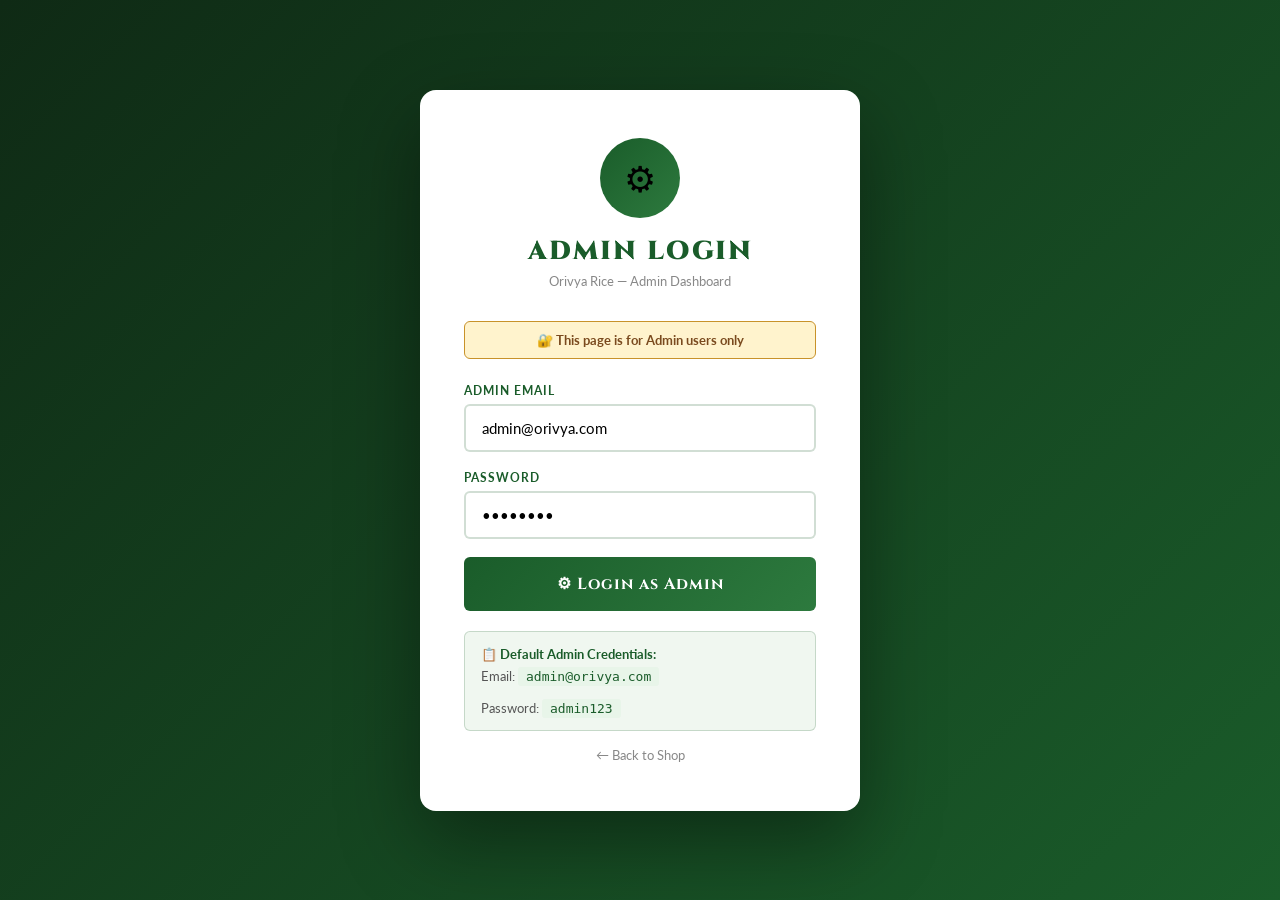
==== frontend/admin.html @ b0cd6759 "initial commit - orivya fullstack project" ====
<!DOCTYPE html>
<html lang="en">
<head>
  <meta charset="UTF-8"/>
  <meta name="viewport" content="width=device-width,initial-scale=1.0"/>
  <title>Admin Dashboard – Orivya Rice</title>
  <link href="https://fonts.googleapis.com/css2?family=Cinzel:wght@400;700&family=Lato:wght@300;400;700&display=swap" rel="stylesheet"/>
  <link rel="stylesheet" href="css/style.css"/>
  <link rel="stylesheet" href="css/admin.css"/>
</head>
<body>

<div class="admin-layout">

  <!-- ── SIDEBAR ── -->
  <aside class="admin-sidebar">
    <div class="admin-sidebar-logo">🌾 ORIVYA<span>Admin Panel</span></div>
    <nav class="admin-nav">
      <button class="admin-nav-btn active" onclick="switchTab('dashboard', event)">📊 Dashboard</button>
      <button class="admin-nav-btn"        onclick="switchTab('products',  event)">📦 Products</button>
      <button class="admin-nav-btn"        onclick="switchTab('orders',    event)">📋 Orders</button>
      <button class="admin-nav-btn"        onclick="switchTab('addProduct',event)">➕ Add Product</button>
    </nav>
    <div style="padding:0 16px 16px">
      <div id="adminUserLabel" style="color:rgba(255,255,255,0.6);font-size:12px;padding:12px 8px;border-top:1px solid rgba(255,255,255,0.1)"></div>
      <a href="index.html" style="display:block;color:rgba(255,255,255,0.7);font-size:13px;padding:8px;text-decoration:none;margin-bottom:8px">🛍 View Shop</a>
      <button class="admin-logout-btn" onclick="handleLogout()">🚪 Logout</button>
    </div>
  </aside>

  <!-- ── MAIN ── -->
  <main class="admin-main">
    <div class="admin-topbar">
      <h1 class="admin-page-title" id="adminPageTitle">Dashboard</h1>
      <span style="color:#888;font-size:13px" id="adminEmail"></span>
    </div>


    <!-- ══════════════ DASHBOARD TAB ══════════════ -->
    <div id="tab-dashboard" class="admin-tab-content active">
      <div class="stats-grid">
        <div class="stat-card">
          <div class="stat-icon">👥</div>
          <div class="stat-value" id="statUsers">—</div>
          <div class="stat-label">Total Users</div>
        </div>
        <div class="stat-card">
          <div class="stat-icon">📦</div>
          <div class="stat-value" id="statProducts">—</div>
          <div class="stat-label">Products</div>
        </div>
        <div class="stat-card">
          <div class="stat-icon">📋</div>
          <div class="stat-value" id="statOrders">—</div>
          <div class="stat-label">Total Orders</div>
        </div>
        <div class="stat-card">
          <div class="stat-icon">⏳</div>
          <div class="stat-value" id="statPending">—</div>
          <div class="stat-label">Pending Orders</div>
        </div>
        <div class="stat-card">
          <div class="stat-icon">✅</div>
          <div class="stat-value" id="statDelivered">—</div>
          <div class="stat-label">Delivered</div>
        </div>
        <div class="stat-card revenue">
          <div class="stat-icon">💰</div>
          <div class="stat-value" id="statRevenue">—</div>
          <div class="stat-label">Total Revenue</div>
        </div>
      </div>

      <!-- Quick action buttons -->
      <div style="margin-top:28px;display:flex;gap:12px;flex-wrap:wrap">
        <button class="btn-primary btn-sm" onclick="switchTabByName('addProduct')">➕ Add New Product</button>
        <button class="btn-primary btn-sm" style="background:linear-gradient(135deg,#1a5c2a,#2d7a3e)" onclick="switchTabByName('products')">📦 Manage Products</button>
        <button class="btn-primary btn-sm" style="background:linear-gradient(135deg,#c8922a,#e8b44a)" onclick="switchTabByName('orders')">📋 View Orders</button>
      </div>
    </div>


    <!-- ══════════════ PRODUCTS TAB ══════════════ -->
    <div id="tab-products" class="admin-tab-content">
      <div class="admin-table-header">
        <h3>All Products</h3>
        <button class="btn-primary btn-sm" onclick="switchTabByName('addProduct')">+ Add New Product</button>
      </div>
      <div id="productsTableWrap">
        <div style="text-align:center;padding:40px"><div class="spinner"></div></div>
      </div>
    </div>


    <!-- ══════════════ ADD / EDIT PRODUCT TAB ══════════════ -->
    <div id="tab-addProduct" class="admin-tab-content">
      <div class="admin-product-form" style="max-width:680px">
        <h3 id="productFormTitle">➕ Add New Product</h3>
        <input type="hidden" id="editProductId" />

        <div class="form-row">
          <div class="form-group">
            <label>Product Name *</label>
            <input type="text" id="pName" placeholder="e.g. Sona Masoori Rice" />
          </div>
          <div class="form-group">
            <label>Weight / Size *</label>
            <input type="text" id="pWeight" placeholder="e.g. 26 kg" />
          </div>
        </div>

        <div class="form-row">
          <div class="form-group">
            <label>Price (₹) *</label>
            <input type="number" id="pPrice" placeholder="e.g. 1299" min="0" />
          </div>
          <div class="form-group">
            <label>Stock Quantity</label>
            <input type="number" id="pStock" placeholder="e.g. 100" min="0" />
          </div>
        </div>

        <div class="form-row">
          <div class="form-group">
            <label>Badge</label>
            <input type="text" id="pBadge" placeholder="e.g. Best Seller" />
          </div>
          <div class="form-group">
            <label>Category</label>
            <input type="text" id="pCategory" placeholder="e.g. Sona Masoori" />
          </div>
        </div>

        <div class="form-group">
          <label>Description</label>
          <textarea id="pDesc" rows="3" placeholder="Product description..."></textarea>
        </div>

        <div class="form-group">
          <label>Product Image</label>
          <input type="file" id="pImage" accept="image/*" onchange="previewImage(this)" />
          <img id="imagePreview"
               style="display:none;width:120px;height:120px;object-fit:contain;
                      margin-top:10px;border:1px solid #eee;border-radius:6px;padding:4px" />
        </div>

        <div class="form-group">
          <label>Active (visible in shop)</label>
          <select id="pActive">
            <option value="true">✅ Yes — visible in shop</option>
            <option value="false">❌ No — hidden from shop</option>
          </select>
        </div>

        <!-- Save Message -->
        <div id="saveMsg" style="display:none;padding:10px 14px;border-radius:6px;margin-bottom:12px;font-size:14px;font-weight:700"></div>

        <div style="display:flex;gap:12px">
          <button class="btn-primary btn-sm" onclick="handleSaveProduct()">💾 Save Product</button>
          <button class="btn-cancel" onclick="cancelProductEdit()">Cancel</button>
        </div>
      </div>
    </div>


    <!-- ══════════════ ORDERS TAB ══════════════ -->
    <div id="tab-orders" class="admin-tab-content">
      <div class="admin-table-header">
        <h3>All Orders</h3>
        <div style="display:flex;gap:10px;align-items:center">
          <select id="orderStatusFilter" onchange="filterOrders(this.value)"
                  style="padding:8px 14px;border:1px solid #ddd;border-radius:4px;font-size:13px">
            <option value="">All Statuses</option>
            <option value="PENDING">Pending</option>
            <option value="CONFIRMED">Confirmed</option>
            <option value="SHIPPED">Shipped</option>
            <option value="DELIVERED">Delivered</option>
            <option value="CANCELLED">Cancelled</option>
          </select>
          <button class="btn-primary btn-sm" onclick="loadAdminOrders('')">🔄 Refresh</button>
        </div>
      </div>
      <div id="ordersTableWrap">
        <div style="text-align:center;padding:40px"><div class="spinner"></div></div>
      </div>
    </div>

  </main>
</div>

<div class="toast" id="toast"></div>
<script src="js/api.js"></script>
<script>

/* ══════════════════════════════════════════
   INIT
══════════════════════════════════════════ */
document.addEventListener('DOMContentLoaded', function () {
  // Guard — must be admin
  if (!isLoggedIn()) {
    window.location.href = 'admin-login.html';
    return;
  }
  if (!isAdmin()) {
    alert('Access denied. Admin accounts only.');
    window.location.href = 'index.html';
    return;
  }

  // Show user info in sidebar
  const user = getUser();
  document.getElementById('adminUserLabel').textContent = '👤 ' + user.name;
  document.getElementById('adminEmail').textContent     = user.email;

  // Load dashboard stats
  loadDashboard();
});


/* ══════════════════════════════════════════
   TAB SWITCHING
══════════════════════════════════════════ */
const tabTitles = {
  dashboard:  'Dashboard',
  products:   'Products',
  addProduct: 'Add Product',
  orders:     'Orders'
};

function switchTab(tab, event) {
  // Hide all tabs
  document.querySelectorAll('.admin-tab-content').forEach(el => el.classList.remove('active'));
  // Deactivate all nav buttons
  document.querySelectorAll('.admin-nav-btn').forEach(el => el.classList.remove('active'));

  // Show selected tab
  const tabEl = document.getElementById('tab-' + tab);
  if (tabEl) tabEl.classList.add('active');

  // Mark clicked button active
  if (event && event.target) event.target.classList.add('active');

  // Update page title
  document.getElementById('adminPageTitle').textContent = tabTitles[tab] || tab;

  // Load data
  if (tab === 'dashboard')  loadDashboard();
  if (tab === 'products')   loadAdminProducts();
  if (tab === 'orders')     loadAdminOrders('');
}

// Switch tab programmatically (without a click event)
function switchTabByName(tab) {
  document.querySelectorAll('.admin-tab-content').forEach(el => el.classList.remove('active'));
  document.querySelectorAll('.admin-nav-btn').forEach(el => el.classList.remove('active'));

  const tabEl = document.getElementById('tab-' + tab);
  if (tabEl) tabEl.classList.add('active');

  document.getElementById('adminPageTitle').textContent = tabTitles[tab] || tab;

  if (tab === 'dashboard')  loadDashboard();
  if (tab === 'products')   loadAdminProducts();
  if (tab === 'orders')     loadAdminOrders('');
}


/* ══════════════════════════════════════════
   DASHBOARD — Load stats
══════════════════════════════════════════ */
async function loadDashboard() {
  try {
    const data = await apiGetDashboardStats();
    const s    = data.data;
    document.getElementById('statUsers').textContent     = s.totalUsers;
    document.getElementById('statProducts').textContent  = s.totalProducts;
    document.getElementById('statOrders').textContent    = s.totalOrders;
    document.getElementById('statPending').textContent   = s.pendingOrders;
    document.getElementById('statDelivered').textContent = s.deliveredOrders;
    document.getElementById('statRevenue').textContent   = formatPrice(s.totalRevenue);
  } catch (e) {
    console.error('Dashboard error:', e.message);
  }
}


/* ══════════════════════════════════════════
   PRODUCTS — Load and display all products
══════════════════════════════════════════ */
async function loadAdminProducts() {
  const wrap = document.getElementById('productsTableWrap');
  wrap.innerHTML = '<div class="spinner" style="margin:40px auto"></div>';

  try {
    const data     = await apiGetAllProductsAdmin();
    const products = data.data || [];

    if (products.length === 0) {
      wrap.innerHTML = `
        <div style="text-align:center;padding:60px;color:#999">
          <p style="font-size:16px;margin-bottom:16px">No products yet.</p>
          <button class="btn-primary btn-sm" onclick="switchTabByName('addProduct')">
            ➕ Add First Product
          </button>
        </div>`;
      return;
    }

    wrap.innerHTML = `
      <div style="overflow-x:auto">
        <table class="admin-table">
          <thead>
            <tr>
              <th>ID</th>
              <th>Image</th>
              <th>Name</th>
              <th>Weight</th>
              <th>Price</th>
              <th>Stock</th>
              <th>Status</th>
              <th>Actions</th>
            </tr>
          </thead>
          <tbody>
            ${products.map(p => `
              <tr>
                <td>#${p.id}</td>
                <td>
                  <div style="width:52px;height:52px;background:#f0f7f0;border-radius:4px;
                              display:flex;align-items:center;justify-content:center;overflow:hidden">
                    ${p.imageUrl
                      ? `<img src="${getImageUrl(p.imageUrl)}" style="width:100%;height:100%;object-fit:contain"
                              onerror="this.parentNode.textContent='🌾'"/>`
                      : `<span style="font-size:24px">🌾</span>`}
                  </div>
                </td>
                <td>
                  <strong style="color:#1a5c2a">${p.name}</strong>
                  ${p.badge ? `<br><span style="background:#1a5c2a;color:white;padding:1px 7px;border-radius:10px;font-size:10px;font-weight:700">${p.badge}</span>` : ''}
                </td>
                <td>${p.weight}</td>
                <td><strong>${formatPrice(p.price)}</strong></td>
                <td style="font-weight:700;color:${p.stockQuantity > 0 ? '#155724' : '#721c24'}">${p.stockQuantity}</td>
                <td>
                  <span style="padding:3px 10px;border-radius:12px;font-size:11px;font-weight:700;
                        background:${p.isActive ? '#d4edda' : '#f8d7da'};
                        color:${p.isActive ? '#155724' : '#721c24'}">
                    ${p.isActive ? '✅ ACTIVE' : '❌ INACTIVE'}
                  </span>
                </td>
                <td style="white-space:nowrap">
                  <button class="edit-btn" onclick="loadEditProduct(${p.id})">✏ Edit</button>
                  <button class="del-btn"  onclick="confirmDelete(${p.id}, '${(p.name||'').replace(/'/g,"\\'")}')">🗑 Delete</button>
                </td>
              </tr>
            `).join('')}
          </tbody>
        </table>
      </div>`;

  } catch (e) {
    wrap.innerHTML = `<div style="background:#fff5f5;color:red;padding:20px;border-radius:6px">
      ❌ Error: ${e.message}
    </div>`;
  }
}


/* ══════════════════════════════════════════
   SAVE PRODUCT (Create or Update)
══════════════════════════════════════════ */
async function handleSaveProduct() {
  const id     = document.getElementById('editProductId').value.trim();
  const name   = document.getElementById('pName').value.trim();
  const weight = document.getElementById('pWeight').value.trim();
  const price  = parseFloat(document.getElementById('pPrice').value);

  // Validate
  if (!name)            { showSaveMsg('⚠ Please enter the product name.', 'error');   return; }
  if (!weight)          { showSaveMsg('⚠ Please enter the weight/size.', 'error');    return; }
  if (!price || price <= 0) { showSaveMsg('⚠ Please enter a valid price.', 'error'); return; }

  const productData = {
    name,
    weight,
    price,
    stockQuantity: parseInt(document.getElementById('pStock').value)    || 0,
    badge:         document.getElementById('pBadge').value.trim()       || null,
    category:      document.getElementById('pCategory').value.trim()    || null,
    description:   document.getElementById('pDesc').value.trim()        || null,
    isActive:      document.getElementById('pActive').value === 'true'
  };

  const imageFile = document.getElementById('pImage').files[0] || null;
  showSaveMsg('⏳ Saving...', 'info');

  try {
    if (id) {
      await apiUpdateProduct(id, productData, imageFile);
      showSaveMsg('✅ Product updated successfully!', 'success');
    } else {
      await apiCreateProduct(productData, imageFile);
      showSaveMsg('✅ Product created successfully!', 'success');
    }

    // After 1.5s go back to products list
    setTimeout(() => {
      cancelProductEdit();
      switchTabByName('products');
    }, 1500);

  } catch (e) {
    showSaveMsg('❌ Error: ' + e.message, 'error');
  }
}

function showSaveMsg(text, type) {
  const el = document.getElementById('saveMsg');
  el.textContent   = text;
  el.style.display = 'block';
  el.style.background = type === 'success' ? '#d4edda'
                       : type === 'error'   ? '#f8d7da'
                       : '#d1ecf1';
  el.style.color = type === 'success' ? '#155724'
                 : type === 'error'   ? '#721c24'
                 : '#0c5460';
}


/* ══════════════════════════════════════════
   LOAD PRODUCT FOR EDITING
══════════════════════════════════════════ */
async function loadEditProduct(id) {
  try {
    const data = await apiGetProduct(id);
    const p    = data.data;

    document.getElementById('editProductId').value = p.id;
    document.getElementById('pName').value         = p.name          || '';
    document.getElementById('pWeight').value       = p.weight        || '';
    document.getElementById('pPrice').value        = p.price         || '';
    document.getElementById('pStock').value        = p.stockQuantity || '';
    document.getElementById('pBadge').value        = p.badge         || '';
    document.getElementById('pCategory').value     = p.category      || '';
    document.getElementById('pDesc').value         = p.description   || '';
    document.getElementById('pActive').value       = String(p.isActive !== false);
    document.getElementById('saveMsg').style.display = 'none';

    if (p.imageUrl) {
      const prev = document.getElementById('imagePreview');
      prev.src = getImageUrl(p.imageUrl);
      prev.style.display = 'block';
    }

    document.getElementById('productFormTitle').textContent = '✏ Edit: ' + p.name;
    switchTabByName('addProduct');
    window.scrollTo({ top: 0, behavior: 'smooth' });

  } catch (e) {
    showToast('❌ Could not load product: ' + e.message, 'error');
  }
}


/* ══════════════════════════════════════════
   DELETE PRODUCT
══════════════════════════════════════════ */
async function confirmDelete(id, name) {
  if (!confirm(`Delete "${name}"?\nThis will hide it from the shop.`)) return;
  try {
    await apiDeleteProduct(id);
    showToast('🗑 Product deleted.');
    loadAdminProducts();
  } catch (e) {
    showToast('❌ ' + e.message, 'error');
  }
}


/* ══════════════════════════════════════════
   RESET PRODUCT FORM
══════════════════════════════════════════ */
function cancelProductEdit() {
  document.getElementById('editProductId').value = '';
  ['pName','pWeight','pPrice','pStock','pBadge','pCategory','pDesc']
    .forEach(id => document.getElementById(id).value = '');
  document.getElementById('pActive').value             = 'true';
  document.getElementById('pImage').value              = '';
  document.getElementById('imagePreview').style.display = 'none';
  document.getElementById('saveMsg').style.display     = 'none';
  document.getElementById('productFormTitle').textContent = '➕ Add New Product';
}

function previewImage(input) {
  const preview = document.getElementById('imagePreview');
  if (input.files && input.files[0]) {
    preview.src           = URL.createObjectURL(input.files[0]);
    preview.style.display = 'block';
  }
}


/* ══════════════════════════════════════════
   ORDERS — Load and display all orders
══════════════════════════════════════════ */
async function loadAdminOrders(status) {
  const wrap = document.getElementById('ordersTableWrap');
  wrap.innerHTML = '<div class="spinner" style="margin:40px auto"></div>';

  try {
    const data   = await apiGetAllOrders();
    let orders   = data.data || [];

    // Filter client-side if status selected
    if (status) {
      orders = orders.filter(o => o.status === status);
    }

    if (orders.length === 0) {
      wrap.innerHTML = `<p style="text-align:center;padding:40px;color:#999">No orders found.</p>`;
      return;
    }

    const statusColors = {
      PENDING:    { bg:'#fff3cd', color:'#856404' },
      CONFIRMED:  { bg:'#d1ecf1', color:'#0c5460' },
      PROCESSING: { bg:'#e2d9f3', color:'#4a235a' },
      SHIPPED:    { bg:'#cce5ff', color:'#004085' },
      DELIVERED:  { bg:'#d4edda', color:'#155724' },
      CANCELLED:  { bg:'#f8d7da', color:'#721c24' }
    };

    wrap.innerHTML = `
      <div style="overflow-x:auto">
        <table class="admin-table">
          <thead>
            <tr>
              <th>Order ID</th>
              <th>Customer</th>
              <th>Items</th>
              <th>Total</th>
              <th>Payment</th>
              <th>Date</th>
              <th>Status</th>
              <th>Update Status</th>
            </tr>
          </thead>
          <tbody>
            ${orders.map(o => {
              const sc   = statusColors[o.status] || { bg:'#eee', color:'#333' };
              const date = o.createdAt ? o.createdAt.split('T')[0] : '—';
              const items= (o.items||[]).map(i => i.productName).join(', ') || '—';
              return `
                <tr>
                  <td><strong style="color:#1a5c2a">${o.orderId || '#' + o.id}</strong></td>
                  <td>
                    <strong>${o.customerName || '—'}</strong>
                    ${o.deliveryAddress ? `<br><small style="color:#888">${o.deliveryAddress.substring(0,35)}...</small>` : ''}
                  </td>
                  <td style="font-size:12px;max-width:150px;word-wrap:break-word">${items}</td>
                  <td><strong style="font-size:15px;color:#1a5c2a">${formatPrice(o.totalPrice)}</strong></td>
                  <td>
                    <span style="font-size:12px;font-weight:700">${o.paymentMethod || '—'}</span><br>
                    <span style="font-size:11px;color:${o.paymentStatus==='PAID'?'#155724':'#856404'}">${o.paymentStatus||'—'}</span>
                  </td>
                  <td style="font-size:12px">${date}</td>
                  <td>
                    <span style="padding:4px 10px;border-radius:12px;font-size:11px;font-weight:700;
                                 background:${sc.bg};color:${sc.color}">
                      ${o.status}
                    </span>
                  </td>
                  <td>
                    <select onchange="updateOrderStatus(${o.orderId || o.id}, this)"
                            style="font-size:12px;padding:6px 8px;border:1px solid #ddd;
                                   border-radius:4px;cursor:pointer;min-width:130px">
                      <option value="">— Change —</option>
                      <option value="CONFIRMED">✅ Confirmed</option>
                      <option value="PROCESSING">🔄 Processing</option>
                      <option value="SHIPPED">🚚 Shipped</option>
                      <option value="DELIVERED">🎉 Delivered</option>
                      <option value="CANCELLED">❌ Cancelled</option>
                    </select>
                  </td>
                </tr>`;
            }).join('')}
          </tbody>
        </table>
      </div>`;

  } catch (e) {
    wrap.innerHTML = `<div style="background:#fff5f5;color:red;padding:20px;border-radius:6px">
      ❌ Error: ${e.message}
    </div>`;
  }
}

async function updateOrderStatus(orderId, selectEl) {
  const status = selectEl.value;
  if (!status) return;
  try {
    await apiUpdateOrderStatus(orderId, status);
    showToast(`✅ Order #${orderId} → ${status}`);
    await loadAdminOrders(document.getElementById('orderStatusFilter').value);
  } catch (e) {
    showToast('❌ ' + e.message, 'error');
    selectEl.value = '';
  }
}

function filterOrders(status) {
  loadAdminOrders(status);
}

</script>
</body>
</html>
---- frontend/css/style.css ----
/* ══════════════════════════════════════════════════════
   style.css — Orivya Rice Full Stack
   Matches the original UI from the design document exactly
   ══════════════════════════════════════════════════════ */

:root {
  --green:       #1a5c2a;
  --green-mid:   #2d7a3e;
  --green-light: #4a9e5c;
  --gold:        #c8922a;
  --gold-light:  #e8b44a;
  --gold-pale:   #f5d98a;
  --cream:       #fdf6e3;
  --brown:       #7a4a1e;
  --text:        #1a1a1a;
  --white:       #ffffff;
  --red:         #e53e3e;
  --wa:          #25D366;
}

*, *::before, *::after { margin: 0; padding: 0; box-sizing: border-box; }
a { text-decoration: none; color: inherit; }

body {
  font-family: 'Lato', sans-serif;
  background: var(--cream);
  color: var(--text);
  overflow-x: hidden;
}

/* ══ SPINNER ══ */
.spinner {
  width: 36px; height: 36px;
  border: 4px solid rgba(26,92,42,0.15);
  border-top-color: var(--green);
  border-radius: 50%;
  animation: spin .75s linear infinite;
  display: block; margin: 0 auto;
}
@keyframes spin { to { transform: rotate(360deg); } }

/* ════════════════ NAV ════════════════ */
nav {
  background: var(--green);
  padding: 0 40px;
  display: flex; align-items: center; justify-content: space-between;
  position: sticky; top: 0; z-index: 1000;
  box-shadow: 0 2px 20px rgba(0,0,0,0.3);
  height: 70px;
}
.nav-logo { display: flex; align-items: center; gap: 12px; text-decoration: none; }
.nav-logo-icon {
  width: 46px; height: 46px;
  background: linear-gradient(135deg, var(--gold), var(--gold-light));
  border-radius: 50%; display: flex; align-items: center;
  justify-content: center; font-size: 22px; overflow: hidden;
}
.logo-img { width: 170%; height: 170%; object-fit: contain; border-radius: 50%; }
.nav-logo-text {
  font-family: 'Cinzel', serif; color: var(--gold-light);
  font-size: 22px; font-weight: 700; letter-spacing: 1px;
}
.nav-logo-text span {
  display: block; font-size: 10px; color: rgba(255,255,255,0.7);
  font-family: 'Lato', sans-serif; letter-spacing: 3px;
  text-transform: uppercase; font-weight: 300;
}
.nav-links { display: flex; gap: 32px; list-style: none; }
.nav-links a {
  color: rgba(255,255,255,0.85); font-size: 14px; letter-spacing: 1px;
  text-transform: uppercase; font-weight: 700; transition: color .2s;
}
.nav-links a:hover { color: var(--gold-light); }
.nav-actions { display: flex; align-items: center; gap: 10px; }
.nav-username { color: rgba(255,255,255,0.85); font-size: 13px; font-weight: 600; }
.btn-nav {
  background: transparent; color: rgba(255,255,255,0.75);
  border: 1px solid rgba(255,255,255,0.3); padding: 7px 14px;
  border-radius: 4px; font-size: 12px; cursor: pointer;
  letter-spacing: .5px; transition: all .2s;
  font-family: 'Lato', sans-serif; font-weight: 700;
}
.btn-nav:hover { color: white; border-color: white; }
.admin-nav-btn { background: rgba(200,146,42,0.2) !important; border-color: var(--gold) !important; color: var(--gold-light) !important; }
.admin-btn {
  background: transparent; color: rgba(255,255,255,0.6);
  border: 1px solid rgba(255,255,255,0.3); padding: 8px 16px;
  border-radius: 4px; font-size: 12px; cursor: pointer;
  letter-spacing: 1px; transition: all .2s; font-family: 'Lato', sans-serif;
}
.admin-btn:hover { color: white; border-color: white; }
.cart-btn {
  background: var(--gold); color: white; border: none;
  padding: 10px 22px; border-radius: 4px; font-family: 'Lato', sans-serif;
  font-weight: 700; font-size: 14px; cursor: pointer;
  letter-spacing: 1px; transition: background .2s; position: relative;
}
.cart-btn:hover { background: var(--gold-light); }
.cart-count {
  position: absolute; top: -8px; right: -8px;
  background: var(--red); color: white; border-radius: 50%;
  width: 20px; height: 20px; font-size: 11px; font-weight: 700;
  display: flex; align-items: center; justify-content: center;
}

/* ════════════════ BUTTONS ════════════════ */
.btn-primary {
  background: linear-gradient(135deg, var(--gold), var(--gold-light));
  color: white; border: none; padding: 16px 36px; border-radius: 4px;
  font-family: 'Cinzel', serif; font-weight: 700; font-size: 15px;
  cursor: pointer; letter-spacing: 1px; transition: all .3s;
  box-shadow: 0 4px 20px rgba(200,146,42,0.4); display: inline-block;
}
.btn-primary:hover { transform: translateY(-2px); box-shadow: 0 8px 30px rgba(200,146,42,0.5); }
.btn-primary.btn-full { width: 100%; margin-top: 8px; }
.btn-primary.btn-sm { padding: 10px 22px; font-size: 13px; }

.btn-outline {
  background: transparent; color: white;
  border: 2px solid rgba(255,255,255,0.5); padding: 14px 30px;
  border-radius: 4px; font-family: 'Lato', sans-serif; font-weight: 700;
  font-size: 14px; cursor: pointer; letter-spacing: 1px;
  transition: all .3s; display: inline-block;
}
.btn-outline:hover { border-color: var(--gold-light); color: var(--gold-light); }

.btn-cancel {
  background: transparent; color: #666; border: 1px solid #ccc;
  padding: 10px 22px; border-radius: 4px; font-size: 13px;
  cursor: pointer; font-family: 'Lato', sans-serif; transition: all .2s;
}
.btn-cancel:hover { border-color: #999; color: #333; }

.btn-back {
  background: transparent; color: #555; border: 1px solid #ccc;
  padding: 14px 20px; border-radius: 4px; font-size: 13px;
  cursor: pointer; font-family: 'Lato', sans-serif; transition: all .2s;
}
.btn-back:hover { border-color: var(--green); color: var(--green); }

/* ════════════════ HERO ════════════════ */
.hero {
  background: linear-gradient(135deg, var(--green) 0%, #0f3a1a 50%, #1a2f0a 100%);
  padding: 90px 60px; display: grid; grid-template-columns: 1fr 1fr;
  align-items: center; gap: 60px; position: relative; overflow: hidden; min-height: 520px;
}
.hero::before {
  content: ''; position: absolute; inset: 0;
  background: url("data:image/svg+xml,%3Csvg width='60' height='60' viewBox='0 0 60 60' xmlns='http://www.w3.org/2000/svg'%3E%3Cg fill='none'%3E%3Cg fill='%23ffffff' fill-opacity='0.03'%3E%3Cpath d='M36 34v-4h-2v4h-4v2h4v4h2v-4h4v-2h-4zm0-30V0h-2v4h-4v2h4v4h2V6h4V4h-4zM6 34v-4H4v4H0v2h4v4h2v-4h4v-2H6zM6 4V0H4v4H0v2h4v4h2V6h4V4H6z'/%3E%3C/g%3E%3C/g%3E%3C/svg%3E");
}
.hero-text { position: relative; }
.hero-badge {
  display: inline-block; background: rgba(200,146,42,0.2); border: 1px solid var(--gold);
  color: var(--gold-light); padding: 6px 18px; border-radius: 20px;
  font-size: 12px; letter-spacing: 3px; text-transform: uppercase;
  margin-bottom: 24px; font-weight: 700;
}
.hero h1 { font-family: 'Cinzel', serif; font-size: clamp(36px,5vw,60px); color: white; line-height: 1.1; margin-bottom: 8px; }
.hero h1 .gold { color: var(--gold-light); }
.hero-sub { font-family: 'Playfair Display', serif; font-size: 18px; color: rgba(255,255,255,0.75); font-style: italic; margin-bottom: 28px; line-height: 1.6; }
.hero-features { display: flex; gap: 24px; margin-bottom: 36px; flex-wrap: wrap; }
.hero-feat { display: flex; align-items: center; gap: 8px; color: rgba(255,255,255,0.8); font-size: 14px; }
.hero-feat .dot { width: 8px; height: 8px; background: var(--gold); border-radius: 50%; }
.hero-cta { display: flex; gap: 16px; flex-wrap: wrap; }
.hero-image { display: flex; justify-content: center; align-items: center; position: relative; }
.hero-bag { width: 320px; max-width: 100%; filter: drop-shadow(0 20px 60px rgba(0,0,0,0.5)); animation: float 4s ease-in-out infinite; }
.hero-bag-fallback { font-size: 160px; opacity: 0.6; animation: float 4s ease-in-out infinite; }
@keyframes float { 0%,100% { transform: translateY(0); } 50% { transform: translateY(-12px); } }

/* ════════════════ MARQUEE ════════════════ */
.marquee-strip { background: var(--gold); padding: 12px 0; overflow: hidden; }
.marquee-inner { display: flex; gap: 60px; animation: marquee 20s linear infinite; white-space: nowrap; }
.marquee-item { color: white; font-weight: 700; font-size: 13px; letter-spacing: 2px; text-transform: uppercase; flex-shrink: 0; }
.marquee-item::before { content: '✦ '; margin-right: 10px; }
@keyframes marquee { from { transform: translateX(0); } to { transform: translateX(-50%); } }

/* ════════════════ SECTIONS SHARED ════════════════ */
section { padding: 80px 60px; }
.section-header { text-align: center; margin-bottom: 56px; }
.section-label { display: inline-block; color: var(--gold); font-size: 12px; letter-spacing: 4px; text-transform: uppercase; font-weight: 700; margin-bottom: 12px; }
.section-title { font-family: 'Cinzel', serif; font-size: clamp(28px,4vw,42px); color: var(--green); margin-bottom: 16px; }
.section-desc { font-family: 'Playfair Display', serif; font-style: italic; color: #666; font-size: 17px; max-width: 540px; margin: 0 auto; line-height: 1.7; }

/* ════════════════ SHOP ════════════════ */
#shop { background: white; }
.search-bar-wrapper { max-width: 520px; margin: 0 auto 40px; }
.search-input {
  width: 100%; padding: 14px 20px; border: 2px solid rgba(26,92,42,0.2);
  border-radius: 8px; font-family: 'Lato', sans-serif; font-size: 15px;
  outline: none; transition: border-color .2s;
}
.search-input:focus { border-color: var(--green); }
.products-grid { display: grid; grid-template-columns: repeat(auto-fill,minmax(270px,1fr)); gap: 32px; }
.loading-products { grid-column: 1/-1; text-align: center; padding: 60px 20px; color: #999; }
.no-products { grid-column: 1/-1; text-align: center; padding: 60px 20px; color: #999; font-size: 16px; }

.product-card {
  background: var(--cream); border: 1px solid rgba(200,146,42,0.2);
  border-radius: 8px; overflow: hidden; transition: all .3s; position: relative;
}
.product-card:hover { transform: translateY(-6px); box-shadow: 0 20px 50px rgba(26,92,42,0.15); border-color: var(--gold); }
.product-badge {
  position: absolute; top: 16px; left: 16px; background: var(--green);
  color: white; padding: 4px 12px; border-radius: 3px; font-size: 11px;
  font-weight: 700; letter-spacing: 1px; text-transform: uppercase; z-index: 2;
}
.product-image {
  height: 220px; display: flex; align-items: center; justify-content: center;
  background: linear-gradient(135deg,#f0f7f0,#e8f5e9); padding: 24px; overflow: hidden;
}
.product-image img { height: 100%; width: 100%; object-fit: contain; transition: transform .3s; }
.product-card:hover .product-image img { transform: scale(1.05); }
.product-img-fallback { width: 100%; height: 100%; display: flex; align-items: center; justify-content: center; font-size: 80px; opacity: 0.5; }
.product-info { padding: 24px; }
.product-name { font-family: 'Cinzel', serif; font-size: 17px; color: var(--green); margin-bottom: 6px; font-weight: 700; }
.product-desc { color: #777; font-size: 13px; margin-bottom: 16px; line-height: 1.6; min-height: 38px; }
.product-price-row { display: flex; align-items: center; justify-content: space-between; margin-bottom: 16px; }
.product-price { font-size: 26px; font-weight: 900; color: var(--green); font-family: 'Cinzel', serif; }
.product-price span { font-size: 13px; color: #999; font-family: 'Lato', sans-serif; font-weight: 400; margin-left: 2px; }
.product-weight { background: rgba(26,92,42,0.1); color: var(--green); padding: 4px 10px; border-radius: 3px; font-size: 12px; font-weight: 700; }
.add-to-cart {
  width: 100%; background: var(--green); color: white; border: none;
  padding: 14px; border-radius: 4px; font-family: 'Lato', sans-serif;
  font-weight: 700; font-size: 14px; cursor: pointer; letter-spacing: 1px;
  text-transform: uppercase; transition: all .3s;
}
.add-to-cart:hover { background: var(--green-mid); }
.whatsapp-order-btn {
  width: 100%; background: var(--wa); color: white; border: none;
  padding: 11px; border-radius: 4px; font-family: 'Lato', sans-serif;
  font-weight: 700; font-size: 13px; cursor: pointer; letter-spacing: .5px;
  text-transform: uppercase; transition: all .3s; margin-top: 8px;
}
.whatsapp-order-btn:hover { background: #20bb5a; }
.out-of-stock {
  width: 100%; text-align: center; padding: 13px; border-radius: 4px;
  background: #f0f0f0; color: #999; font-weight: 700; font-size: 13px; letter-spacing: 1px;
}

/* Pagination */
.pagination { display: flex; justify-content: center; gap: 8px; margin-top: 40px; flex-wrap: wrap; }
.page-btn {
  padding: 8px 16px; border: 1px solid rgba(26,92,42,0.3);
  background: white; color: var(--green); border-radius: 4px;
  cursor: pointer; font-size: 14px; font-weight: 700; transition: all .2s;
}
.page-btn:hover, .page-btn.active { background: var(--green); color: white; border-color: var(--green); }

/* ════════════════ WHY CHOOSE ════════════════ */
#why { background: var(--cream); }
.features-grid { display: grid; grid-template-columns: repeat(auto-fit,minmax(220px,1fr)); gap: 32px; }
.feature-card { text-align: center; padding: 40px 24px; background: white; border: 1px solid rgba(200,146,42,0.2); border-radius: 8px; transition: all .3s; }
.feature-card:hover { border-color: var(--gold); box-shadow: 0 10px 40px rgba(200,146,42,0.1); transform: translateY(-4px); }
.feature-icon { width: 72px; height: 72px; background: linear-gradient(135deg,var(--green),var(--green-mid)); border-radius: 50%; display: flex; align-items: center; justify-content: center; font-size: 30px; margin: 0 auto 20px; }
.feature-title { font-family: 'Cinzel', serif; font-size: 16px; color: var(--green); margin-bottom: 10px; font-weight: 700; }
.feature-text { color: #777; font-size: 14px; line-height: 1.7; }

/* ════════════════ NUTRITION ════════════════ */
#nutrition { background: var(--green); }
#nutrition .section-title { color: white; }
#nutrition .section-desc  { color: rgba(255,255,255,0.7); }
#nutrition .section-label { color: var(--gold-light); }
.nutrition-grid { display: grid; grid-template-columns: 1fr 1fr; gap: 60px; align-items: center; max-width: 1000px; margin: 0 auto; }
.nutrition-table { background: rgba(255,255,255,0.1); border-radius: 8px; overflow: hidden; border: 1px solid rgba(255,255,255,0.15); }
.nutrition-table h3 { background: var(--gold); color: white; padding: 16px 24px; font-family: 'Cinzel', serif; font-size: 14px; letter-spacing: 2px; }
.nutrition-row { display: flex; justify-content: space-between; padding: 14px 24px; border-bottom: 1px solid rgba(255,255,255,0.08); color: rgba(255,255,255,0.85); font-size: 14px; }
.nutrition-row:last-child { border-bottom: none; }
.nutrition-row .val { font-weight: 700; color: var(--gold-light); }
.nutrition-info h3 { font-family: 'Cinzel', serif; color: var(--gold-light); font-size: 26px; margin-bottom: 20px; }
.nutrition-info p { color: rgba(255,255,255,0.75); line-height: 1.8; margin-bottom: 16px; font-size: 15px; }
.cert-badges { display: flex; gap: 16px; flex-wrap: wrap; margin-top: 24px; }
.cert-badge { background: rgba(255,255,255,0.12); border: 1px solid rgba(255,255,255,0.25); color: white; padding: 8px 18px; border-radius: 4px; font-size: 13px; font-weight: 700; letter-spacing: 1px; }

/* ════════════════ CONTACT ════════════════ */
#contact { background: white; }
.contact-grid { display: grid; grid-template-columns: 1fr 1fr; gap: 60px; max-width: 1000px; margin: 0 auto; }
.contact-info h3 { font-family: 'Cinzel', serif; color: var(--green); font-size: 22px; margin-bottom: 24px; }
.contact-item { display: flex; gap: 16px; margin-bottom: 20px; align-items: flex-start; }
.contact-icon { width: 44px; height: 44px; background: linear-gradient(135deg,var(--green),var(--green-mid)); border-radius: 50%; display: flex; align-items: center; justify-content: center; font-size: 18px; flex-shrink: 0; }
.contact-item-text strong { display: block; color: var(--green); font-size: 14px; font-weight: 700; margin-bottom: 3px; }
.contact-item-text span { color: #666; font-size: 14px; line-height: 1.5; }
.order-form { background: var(--cream); border: 1px solid rgba(200,146,42,0.2); border-radius: 8px; padding: 36px; }
.order-form h3 { font-family: 'Cinzel', serif; color: var(--green); font-size: 20px; margin-bottom: 24px; }

/* WhatsApp box in contact */
.wa-direct-box { background: linear-gradient(135deg,#e8f5e9,#f1fff3); border: 2px solid var(--wa); border-radius: 12px; padding: 22px 20px; margin: 20px 0; text-align: center; }
.wa-direct-title { font-family: 'Cinzel', serif; font-size: 16px; color: var(--green); font-weight: 700; margin-bottom: 4px; }
.wa-direct-sub { font-size: 13px; color: #666; margin-bottom: 16px; }
.wa-direct-btn {
  background: var(--wa); color: white; border: none; padding: 14px 28px; border-radius: 8px;
  font-size: 15px; font-weight: 700; cursor: pointer; width: 100%;
  transition: all .2s; box-shadow: 0 4px 16px rgba(37,211,102,0.4);
  font-family: 'Lato', sans-serif; display: flex; align-items: center; justify-content: center;
}
.wa-direct-btn:hover { background: #20bb5a; transform: translateY(-2px); }
.wa-numbers { display: flex; gap: 12px; justify-content: center; margin-top: 14px; flex-wrap: wrap; }
.wa-num-link { color: var(--green); font-weight: 700; font-size: 13px; text-decoration: none; background: white; padding: 6px 14px; border-radius: 20px; border: 1px solid rgba(37,211,102,0.4); transition: all .2s; }
.wa-num-link:hover { background: var(--wa); color: white; border-color: var(--wa); }

/* FORM ELEMENTS */
.form-group { margin-bottom: 18px; }
.form-group label { display: block; font-size: 12px; font-weight: 700; color: var(--green); letter-spacing: 1px; text-transform: uppercase; margin-bottom: 6px; }
.form-group input,
.form-group select,
.form-group textarea {
  width: 100%; padding: 12px 16px; border: 1px solid rgba(26,92,42,0.2);
  border-radius: 4px; font-family: 'Lato', sans-serif; font-size: 14px;
  background: white; color: var(--text); transition: border-color .2s; outline: none;
}
.form-group input:focus,
.form-group select:focus,
.form-group textarea:focus { border-color: var(--green); }
.form-group input[type="file"] { padding: 8px; border-style: dashed; }
.form-row { display: grid; grid-template-columns: 1fr 1fr; gap: 16px; }
.admin-product-form { background: #f9f9f9; border: 1px solid #eee; border-radius: 8px; padding: 28px; margin-bottom: 24px; }
.admin-product-form h3 { font-family: 'Cinzel', serif; color: var(--green); font-size: 16px; margin-bottom: 20px; }
.admin-form-actions { display: flex; gap: 12px; margin-top: 10px; }

/* ════════════════ FOOTER ════════════════ */
footer { background: #0f2a15; color: rgba(255,255,255,0.7); padding: 60px 60px 30px; }
.footer-grid { display: grid; grid-template-columns: 2fr 1fr 1fr 1.5fr; gap: 40px; margin-bottom: 48px; }
.footer-brand .logo-text { font-family: 'Cinzel', serif; color: var(--gold-light); font-size: 24px; font-weight: 700; margin-bottom: 16px; }
.footer-brand p { font-size: 13px; line-height: 1.8; max-width: 260px; }
.footer-col h4 { font-family: 'Cinzel', serif; color: var(--gold-light); font-size: 13px; letter-spacing: 2px; margin-bottom: 18px; }
.footer-col ul { list-style: none; }
.footer-col ul li { margin-bottom: 10px; font-size: 13px; cursor: pointer; transition: color .2s; }
.footer-col ul li:hover { color: var(--gold-light); }
.footer-col ul li a { color: inherit; }
.footer-bottom { border-top: 1px solid rgba(255,255,255,0.1); padding-top: 24px; display: flex; justify-content: space-between; align-items: center; font-size: 12px; }
.fssai-badge { background: rgba(255,255,255,0.08); border: 1px solid rgba(255,255,255,0.15); padding: 8px 16px; border-radius: 4px; font-size: 12px; font-weight: 700; }

/* ════════════════ CART SIDEBAR ════════════════ */
.cart-overlay { position: fixed; inset: 0; background: rgba(0,0,0,0.6); z-index: 2000; display: none; backdrop-filter: blur(4px); }
.cart-overlay.open { display: block; }
.cart-sidebar { position: fixed; right: 0; top: 0; bottom: 0; width: 420px; background: var(--cream); z-index: 2001; transform: translateX(100%); transition: transform .35s ease; display: flex; flex-direction: column; box-shadow: -10px 0 40px rgba(0,0,0,0.3); }
.cart-sidebar.open { transform: translateX(0); }
.cart-header { background: var(--green); color: white; padding: 24px 28px; display: flex; justify-content: space-between; align-items: center; }
.cart-header h2 { font-family: 'Cinzel', serif; font-size: 18px; letter-spacing: 1px; }
.close-cart { background: transparent; border: none; color: white; font-size: 24px; cursor: pointer; }
.cart-items { flex: 1; overflow-y: auto; padding: 20px 28px; }
.cart-item { display: flex; gap: 14px; padding: 16px 0; border-bottom: 1px solid rgba(26,92,42,0.1); align-items: flex-start; }
.cart-item-img { width: 70px; height: 70px; display: flex; align-items: center; justify-content: center; background: #f0f7f0; border-radius: 4px; border: 1px solid rgba(26,92,42,0.15); flex-shrink: 0; overflow: hidden; }
.cart-item-img img { width: 100%; height: 100%; object-fit: contain; }
.cart-item-info { flex: 1; }
.cart-item-name { font-family: 'Cinzel', serif; font-size: 14px; color: var(--green); margin-bottom: 4px; }
.cart-item-price { font-weight: 700; color: var(--gold); font-size: 15px; }
.cart-item-qty { display: flex; align-items: center; gap: 10px; margin-top: 8px; }
.qty-btn { width: 26px; height: 26px; background: var(--green); color: white; border: none; border-radius: 3px; cursor: pointer; font-size: 14px; display: flex; align-items: center; justify-content: center; }
.qty-val { font-weight: 700; font-size: 15px; min-width: 20px; text-align: center; }
.remove-item { background: transparent; border: none; color: var(--red); cursor: pointer; font-size: 18px; padding: 4px; }
.cart-empty { text-align: center; padding: 60px 20px; color: #999; }
.cart-empty .emoji { font-size: 48px; margin-bottom: 16px; }
.cart-footer { padding: 24px 28px; border-top: 2px solid rgba(26,92,42,0.15); background: white; }
.cart-total { display: flex; justify-content: space-between; align-items: center; margin-bottom: 20px; }
.cart-total .label { font-family: 'Cinzel', serif; font-size: 16px; color: var(--green); }
.cart-total .amount { font-family: 'Cinzel', serif; font-size: 24px; color: var(--green); font-weight: 700; }
.checkout-btn { width: 100%; background: linear-gradient(135deg,var(--gold),var(--gold-light)); color: white; border: none; padding: 16px; border-radius: 4px; font-family: 'Cinzel', serif; font-weight: 700; font-size: 16px; cursor: pointer; letter-spacing: 1px; transition: all .3s; box-shadow: 0 4px 20px rgba(200,146,42,0.35); }
.checkout-btn:hover { transform: translateY(-2px); }

/* ════════════════ ADMIN PANEL ════════════════ */
.admin-overlay { position: fixed; inset: 0; background: rgba(0,0,0,0.7); z-index: 3000; display: none; backdrop-filter: blur(6px); }
.admin-overlay.open { display: flex; align-items: center; justify-content: center; }
.admin-panel { background: white; border-radius: 12px; width: 90%; max-width: 900px; max-height: 90vh; overflow: hidden; display: flex; flex-direction: column; box-shadow: 0 30px 80px rgba(0,0,0,0.4); }
.admin-header { background: var(--green); color: white; padding: 22px 32px; display: flex; justify-content: space-between; align-items: center; }
.admin-header h2 { font-family: 'Cinzel', serif; font-size: 18px; letter-spacing: 1px; }
.close-admin { background: transparent; border: none; color: white; font-size: 24px; cursor: pointer; }
.admin-body { padding: 28px 32px; overflow-y: auto; flex: 1; }
.admin-tabs { display: flex; gap: 4px; margin-bottom: 28px; border-bottom: 2px solid #eee; }
.admin-tab { padding: 10px 22px; border: none; background: transparent; font-family: 'Lato', sans-serif; font-size: 14px; font-weight: 700; cursor: pointer; color: #999; border-bottom: 2px solid transparent; margin-bottom: -2px; transition: all .2s; }
.admin-tab.active { color: var(--green); border-bottom-color: var(--green); }
.admin-section { display: none; }
.admin-section.active { display: block; }
.admin-products-list { display: grid; gap: 12px; }
.admin-product-row { display: flex; align-items: center; gap: 14px; background: white; border: 1px solid #eee; border-radius: 6px; padding: 14px 18px; }
.admin-product-info { flex: 1; }
.admin-product-info strong { display: block; font-family: 'Cinzel', serif; color: var(--green); font-size: 14px; margin-bottom: 3px; }
.admin-product-info span { color: #888; font-size: 12px; }
.edit-btn { background: var(--green); color: white; border: none; padding: 6px 14px; border-radius: 3px; font-size: 12px; cursor: pointer; font-weight: 700; margin-right: 6px; }
.del-btn  { background: var(--red); color: white; border: none; padding: 6px 14px; border-radius: 3px; font-size: 12px; cursor: pointer; font-weight: 700; }
.orders-table { width: 100%; border-collapse: collapse; font-size: 13px; }
.orders-table th { background: var(--green); color: white; padding: 12px 14px; text-align: left; font-family: 'Cinzel', serif; font-size: 11px; letter-spacing: 1px; }
.orders-table td { padding: 12px 14px; border-bottom: 1px solid #eee; vertical-align: middle; }
.orders-table tr:hover td { background: #f9f9f9; }

/* ════════════════ CHECKOUT MODAL ════════════════ */
.checkout-overlay { position: fixed; inset: 0; background: rgba(0,0,0,0.7); z-index: 4000; display: none; align-items: center; justify-content: center; backdrop-filter: blur(4px); }
.checkout-overlay.open { display: flex; }
.checkout-modal { background: white; border-radius: 12px; width: 90%; max-width: 540px; max-height: 92vh; overflow-y: auto; box-shadow: 0 30px 80px rgba(0,0,0,0.4); }
.checkout-modal-header { background: var(--green); color: white; padding: 22px 28px; display: flex; justify-content: space-between; align-items: center; }
.checkout-modal-header h2 { font-family: 'Cinzel', serif; font-size: 18px; }
.checkout-modal-body { padding: 28px; }

/* Step indicator */
.step-indicator { display: flex; gap: 0; margin-bottom: 24px; border-radius: 6px; overflow: hidden; border: 1px solid rgba(26,92,42,0.2); }
.step-pill { flex: 1; padding: 11px; text-align: center; font-size: 12px; font-weight: 700; background: #eee; color: #999; letter-spacing: 1px; transition: all .3s; }
.step-pill.active { background: var(--green); color: white; }
.step-pill.done  { background: rgba(26,92,42,0.15); color: var(--green); }

/* Order summary in checkout */
.order-summary-box { background: #f0f7f0; border: 1px solid rgba(26,92,42,0.2); border-radius: 6px; padding: 16px; margin: 16px 0; font-size: 14px; }
.summary-title { color: var(--green); display: block; margin-bottom: 10px; font-family: 'Cinzel', serif; font-size: 12px; letter-spacing: 2px; }
.summary-total { border-top: 1px solid rgba(26,92,42,0.15); margin-top: 10px; padding-top: 10px; font-weight: 700; color: var(--green); font-size: 17px; display: flex; justify-content: space-between; }

/* Payment options */
.pay-method-label { font-family: 'Cinzel', serif; color: var(--green); font-size: 13px; margin-bottom: 14px; letter-spacing: 1px; }
.pay-option { display: flex; align-items: center; gap: 14px; padding: 14px 16px; border: 2px solid transparent; border-radius: 6px; cursor: pointer; margin-bottom: 10px; background: #f9f9f9; transition: all .2s; }
.pay-option:hover { border-color: rgba(26,92,42,0.25); }
.pay-title { font-weight: 700; font-size: 15px; }
.pay-sub { font-size: 12px; color: #888; margin-top: 2px; }

/* UPI box */
.upi-box { background: #e8f5e9; border: 1px solid #4caf50; border-radius: 8px; padding: 20px; margin-bottom: 16px; text-align: center; }
.upi-label { font-size: 12px; color: #555; margin-bottom: 6px; font-weight: 700; letter-spacing: 1px; }
.upi-id { font-size: 22px; font-weight: 900; color: var(--green); font-family: 'Cinzel', serif; margin-bottom: 4px; }
.upi-apps { font-size: 13px; color: #666; margin-bottom: 12px; }
.upi-amount-box { background: white; border-radius: 6px; padding: 12px; border: 1px solid #ccc; display: inline-block; margin-bottom: 10px; }
.upi-amount-label { font-size: 11px; color: #999; margin-bottom: 3px; }
.upi-amount { font-size: 24px; font-weight: 900; color: var(--green); }
.upi-note { font-size: 12px; color: #777; line-height: 1.6; }
.pay-total-row { background: #f0f7f0; border: 1px solid rgba(26,92,42,0.15); border-radius: 6px; padding: 14px; margin-bottom: 16px; font-size: 13px; display: flex; justify-content: space-between; align-items: center; }
.pay-total-amount { font-weight: 900; color: var(--green); font-size: 18px; font-family: 'Cinzel', serif; }
.step2-actions { display: flex; gap: 10px; }
.step2-pay-btn { flex: 1; }
.secure-note { text-align: center; margin-top: 12px; font-size: 11px; color: #999; }

/* Success */
.success-state { text-align: center; padding: 40px 28px; display: none; }
.success-icon { font-size: 60px; margin-bottom: 16px; }
.success-state h3 { font-family: 'Cinzel', serif; color: var(--green); font-size: 22px; margin-bottom: 12px; }
.success-state p { color: #666; font-size: 14px; line-height: 1.7; }
.whatsapp-btn { display: inline-block; margin-top: 16px; background: var(--wa); color: white; padding: 12px 28px; border-radius: 6px; font-weight: 700; font-size: 14px; }

/* ════════════════ FLOATING WHATSAPP ════════════════ */
.float-wa-wrapper { position: fixed; bottom: 28px; right: 28px; z-index: 9000; cursor: pointer; display: flex; flex-direction: column; align-items: center; gap: 6px; }
.float-wa-btn { width: 62px; height: 62px; background: var(--wa); border-radius: 50%; display: flex; align-items: center; justify-content: center; box-shadow: 0 6px 24px rgba(37,211,102,0.5); transition: transform .2s, box-shadow .2s; position: relative; z-index: 2; }
.float-wa-wrapper:hover .float-wa-btn { transform: scale(1.1); box-shadow: 0 10px 32px rgba(37,211,102,0.65); }
.float-wa-pulse { position: absolute; bottom: 28px; right: 28px; width: 62px; height: 62px; border-radius: 50%; background: rgba(37,211,102,0.4); animation: wapulse 2s ease-out infinite; z-index: 1; }
@keyframes wapulse { 0% { transform: scale(1); opacity: 0.8; } 70%,100% { transform: scale(1.7); opacity: 0; } }
.float-wa-label { background: var(--wa); color: white; font-size: 11px; font-weight: 700; padding: 4px 10px; border-radius: 12px; white-space: nowrap; box-shadow: 0 2px 8px rgba(0,0,0,0.15); }

/* ════════════════ TOAST ════════════════ */
.toast { position: fixed; bottom: 32px; left: 50%; transform: translateX(-50%) translateY(100px); background: var(--green); color: white; padding: 14px 28px; border-radius: 6px; font-size: 14px; font-weight: 700; z-index: 9999; opacity: 0; transition: all .3s; box-shadow: 0 8px 30px rgba(0,0,0,0.25); white-space: nowrap; pointer-events: none; }
.toast.show { transform: translateX(-50%) translateY(0); opacity: 1; }
.toast.error { background: var(--red); }

/* ════════════════ RESPONSIVE ════════════════ */
@media (max-width: 900px) {
  .footer-grid { grid-template-columns: 1fr 1fr; }
  .nutrition-grid { grid-template-columns: 1fr; gap: 32px; }
}
@media (max-width: 768px) {
  nav { padding: 0 16px; }
  .nav-links { display: none; }
  .hero { grid-template-columns: 1fr; padding: 40px 20px; gap: 24px; }
  .hero-bag { width: 200px; }
  section { padding: 50px 20px; }
  .contact-grid { grid-template-columns: 1fr; gap: 28px; }
  .footer-grid { grid-template-columns: 1fr; }
  .cart-sidebar { width: 100%; }
  .form-row { grid-template-columns: 1fr; }
  .footer-bottom { flex-direction: column; gap: 10px; text-align: center; }
}
---- frontend/css/admin.css ----
/* ══════════════════════════════════════════════════════
   admin.css — Admin Dashboard Layout
   ══════════════════════════════════════════════════════ */
.admin-layout { display: grid; grid-template-columns: 240px 1fr; min-height: 100vh; }
.admin-sidebar { background: #1a5c2a; color: white; display: flex; flex-direction: column; padding: 0 0 24px; position: sticky; top: 0; height: 100vh; overflow-y: auto; }
.admin-sidebar-logo { font-family: 'Cinzel', serif; font-size: 18px; font-weight: 700; color: #e8b44a; padding: 28px 24px 20px; border-bottom: 1px solid rgba(255,255,255,0.1); }
.admin-sidebar-logo span { display: block; font-size: 10px; color: rgba(255,255,255,0.5); letter-spacing: 2px; text-transform: uppercase; font-family: 'Lato', sans-serif; font-weight: 300; margin-top: 2px; }
.admin-nav { display: flex; flex-direction: column; padding: 16px 0; flex: 1; align-items: stretch; width: 100%; }
.admin-nav-btn { background: transparent; border: none; color: rgba(255,255,255,0.7); padding: 14px 24px; text-align: left; font-family: 'Lato', sans-serif; font-size: 14px; font-weight: 600; cursor: pointer; transition: all 0.2s; border-left: 3px solid transparent; }
.admin-nav-btn:hover { background: rgba(255,255,255,0.08); color: white; }
.admin-nav-btn.active { background: rgba(255,255,255,0.12); color: white; border-left-color: #e8b44a; }
.admin-logout-btn { background: rgba(229,62,62,0.15); border: 1px solid rgba(229,62,62,0.3); color: #ff8888; padding: 12px 24px; font-family: 'Lato', sans-serif; font-size: 13px; font-weight: 700; cursor: pointer; margin: 0 16px; border-radius: 4px; transition: all 0.2s; }
.admin-logout-btn:hover { background: rgba(229,62,62,0.3); }
.admin-main { background: #f4f6f9; padding: 0; overflow-y: auto; }
.admin-topbar { background: white; padding: 20px 32px; border-bottom: 1px solid #e8e8e8; display: flex; justify-content: space-between; align-items: center; position: sticky; top: 0; z-index: 100; }
.admin-page-title { font-family: 'Cinzel', serif; color: #1a5c2a; font-size: 22px; font-weight: 700; }
.admin-tab-content { display: none; padding: 28px 32px; }
.admin-tab-content.active { display: block; }
.stats-grid { display: grid; grid-template-columns: repeat(3, 1fr); gap: 20px; }
.stat-card { background: white; border-radius: 10px; padding: 24px; box-shadow: 0 2px 10px rgba(0,0,0,0.06); display: flex; flex-direction: column; align-items: center; text-align: center; border: 1px solid #eee; transition: transform 0.2s; }
.stat-card:hover { transform: translateY(-3px); box-shadow: 0 6px 20px rgba(0,0,0,0.1); }
.stat-card.revenue { background: linear-gradient(135deg, #1a5c2a, #2d7a3e); color: white; }
.stat-card.revenue .stat-label { color: rgba(255,255,255,0.7); }
.stat-icon { font-size: 32px; margin-bottom: 10px; }
.stat-value { font-family: 'Cinzel', serif; font-size: 28px; font-weight: 900; color: #1a5c2a; margin-bottom: 4px; }
.stat-card.revenue .stat-value { color: #e8b44a; }
.stat-label { font-size: 12px; color: #888; font-weight: 700; letter-spacing: 1px; text-transform: uppercase; }
.admin-table-header { display: flex; justify-content: space-between; align-items: center; margin-bottom: 20px; }
.admin-table-header h3 { font-family: 'Cinzel', serif; color: #1a5c2a; font-size: 18px; }
.admin-table { width: 100%; border-collapse: collapse; background: white; border-radius: 8px; overflow: hidden; box-shadow: 0 2px 10px rgba(0,0,0,0.06); font-size: 13px; }
.admin-table th { background: #1a5c2a; color: white; padding: 14px 16px; text-align: left; font-family: 'Cinzel', serif; font-size: 11px; letter-spacing: 1px; }
.admin-table td { padding: 14px 16px; border-bottom: 1px solid #f0f0f0; vertical-align: middle; }
.admin-table tr:last-child td { border-bottom: none; }
.admin-table tr:hover td { background: #f9f9f9; }
.order-status-badge { padding: 3px 10px; border-radius: 12px; font-size: 11px; font-weight: 700; }
.status-pending   { background: #fff3cd; color: #856404; }
.status-confirmed { background: #d4edda; color: #155724; }
.status-processing{ background: #d1ecf1; color: #0c5460; }
.status-shipped   { background: #cce5ff; color: #004085; }
.status-delivered { background: #d4edda; color: #155724; }
.status-cancelled { background: #f8d7da; color: #721c24; }
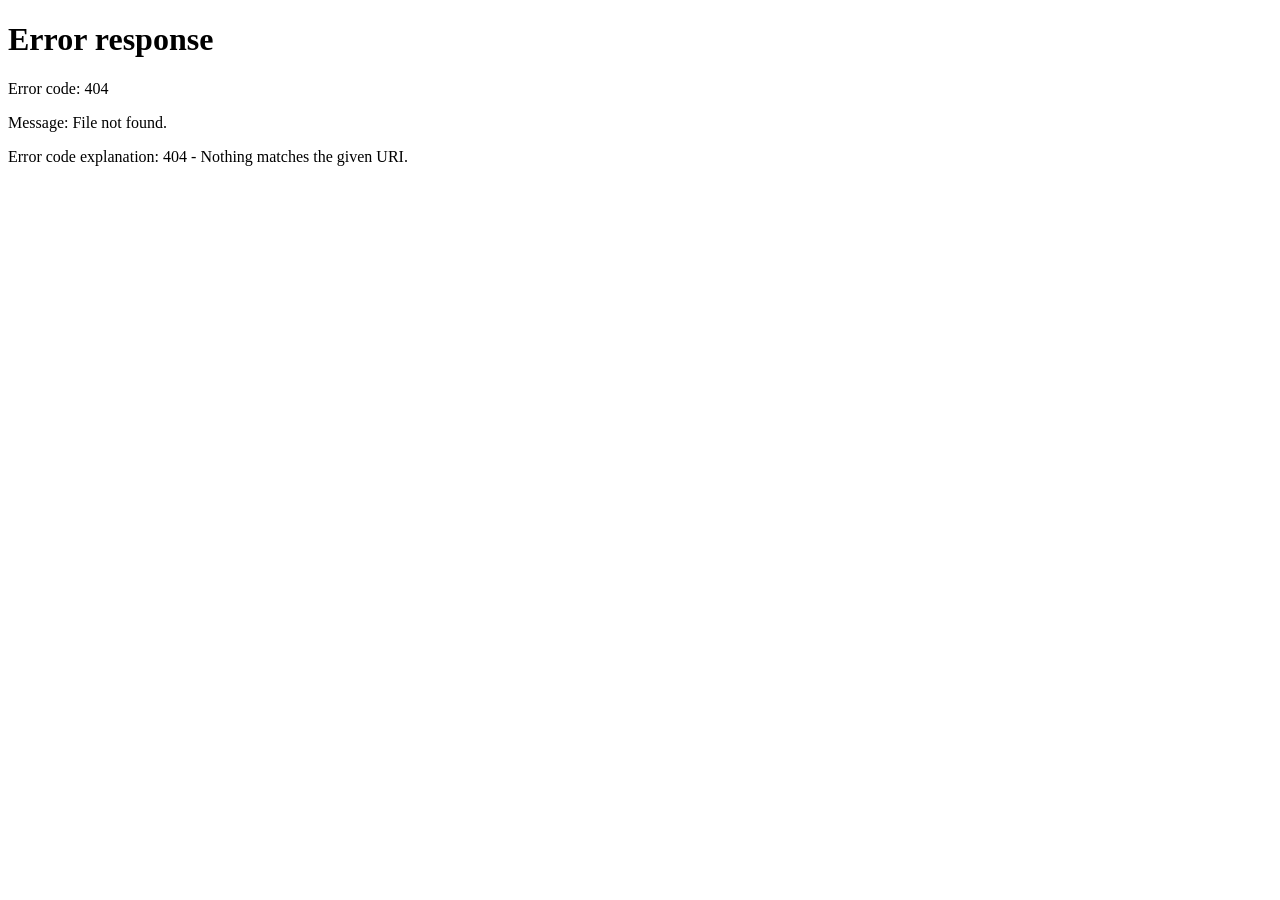
==== commit 62709d57: "feat: PWA support" ====
--- a/frontend/admin.html
+++ b/frontend/admin.html
@@ -7,6 +7,156 @@
   <link href="https://fonts.googleapis.com/css2?family=Cinzel:wght@400;700&family=Lato:wght@300;400;700&display=swap" rel="stylesheet"/>
   <link rel="stylesheet" href="css/style.css"/>
   <link rel="stylesheet" href="css/admin.css"/>
+
+  <!-- ══ PWA MANIFEST ══════════════════════════════════════════ -->
+  <link rel="manifest" href="/manifest.json"/>
+ 
+  <!-- ══ THEME & MOBILE APP META ════════════════════════════════ -->
+  <meta name="theme-color" content="#1a5c2a"/>
+  <meta name="mobile-web-app-capable" content="yes"/>
+  <meta name="apple-mobile-web-app-capable" content="yes"/>
+  <meta name="apple-mobile-web-app-status-bar-style" content="black-translucent"/>
+  <meta name="apple-mobile-web-app-title" content="Orivya"/>
+  <meta name="application-name" content="Orivya"/>
+  <meta name="msapplication-TileColor" content="#1a5c2a"/>
+  <meta name="msapplication-TileImage" content="/icons/icon-144.png"/>
+ 
+  <!-- ══ APPLE TOUCH ICONS ══════════════════════════════════════ -->
+  <link rel="apple-touch-icon" href="/icons/icon-192.png"/>
+  <link rel="apple-touch-icon" sizes="152x152" href="/icons/icon-152.png"/>
+  <link rel="apple-touch-icon" sizes="144x144" href="/icons/icon-144.png"/>
+  <link rel="apple-touch-icon" sizes="128x128" href="/icons/icon-128.png"/>
+ 
+  <!-- ══ STANDARD FAVICON ════════════════════════════════════════ -->
+  <link rel="icon" type="image/png" sizes="32x32" href="/icons/icon-96.png"/>
+  <link rel="icon" type="image/png" sizes="16x16" href="/icons/icon-72.png"/>
+  <!-- ══ END PWA META ════════════════════════════════════════════ -->
+  <style>
+    /* ── ORDER NOTIFICATION STYLES ──────────────────────────── */
+    #orderNotifBell {
+      position: relative;
+      cursor: pointer;
+      background: none;
+      border: none;
+      font-size: 22px;
+      padding: 4px 8px;
+      border-radius: 6px;
+      transition: background 0.2s;
+      line-height: 1;
+    }
+    #orderNotifBell:hover { background: rgba(26,92,42,0.1); }
+
+    #notifBadge {
+      position: absolute;
+      top: -2px; right: -2px;
+      background: #e53e3e;
+      color: white;
+      font-size: 10px;
+      font-weight: 700;
+      width: 18px; height: 18px;
+      border-radius: 50%;
+      display: none;
+      align-items: center;
+      justify-content: center;
+      line-height: 1;
+    }
+    #notifBadge.show { display: flex; }
+
+    /* ── NOTIFICATION TOAST POPUP ─────────────────────────── */
+    #orderNotifToast {
+      position: fixed;
+      top: 24px; right: 24px;
+      z-index: 99999;
+      width: 340px;
+      background: white;
+      border-radius: 12px;
+      box-shadow: 0 8px 32px rgba(0,0,0,0.18);
+      border-left: 5px solid #1a5c2a;
+      padding: 0;
+      overflow: hidden;
+      transform: translateX(400px);
+      opacity: 0;
+      transition: all 0.4s cubic-bezier(0.34,1.56,0.64,1);
+      pointer-events: none;
+    }
+    #orderNotifToast.show {
+      transform: translateX(0);
+      opacity: 1;
+      pointer-events: all;
+    }
+    #orderNotifToast .notif-header {
+      background: linear-gradient(135deg,#1a5c2a,#2d7a3e);
+      color: white;
+      padding: 12px 16px;
+      display: flex;
+      align-items: center;
+      justify-content: space-between;
+    }
+    #orderNotifToast .notif-title {
+      font-size: 14px;
+      font-weight: 700;
+      display: flex;
+      align-items: center;
+      gap: 8px;
+    }
+    #orderNotifToast .notif-close {
+      background: none;
+      border: none;
+      color: rgba(255,255,255,0.8);
+      font-size: 18px;
+      cursor: pointer;
+      line-height: 1;
+      padding: 0 4px;
+    }
+    #orderNotifToast .notif-body {
+      padding: 14px 16px;
+      font-size: 13px;
+    }
+    #orderNotifToast .notif-row {
+      display: flex;
+      justify-content: space-between;
+      margin-bottom: 6px;
+      color: #555;
+    }
+    #orderNotifToast .notif-row strong {
+      color: #1a5c2a;
+    }
+    #orderNotifToast .notif-actions {
+      padding: 10px 16px 14px;
+      display: flex;
+      gap: 8px;
+    }
+    #orderNotifToast .notif-btn-view {
+      flex: 1;
+      padding: 9px;
+      background: linear-gradient(135deg,#1a5c2a,#2d7a3e);
+      color: white;
+      border: none;
+      border-radius: 6px;
+      font-size: 13px;
+      font-weight: 700;
+      cursor: pointer;
+    }
+    #orderNotifToast .notif-btn-dismiss {
+      padding: 9px 14px;
+      background: #f5f5f5;
+      border: 1px solid #ddd;
+      border-radius: 6px;
+      font-size: 13px;
+      cursor: pointer;
+    }
+
+    /* ── PULSE animation on bell when new order ─────────── */
+    @keyframes bellShake {
+      0%,100% { transform: rotate(0); }
+      15%      { transform: rotate(15deg); }
+      30%      { transform: rotate(-12deg); }
+      45%      { transform: rotate(10deg); }
+      60%      { transform: rotate(-8deg); }
+      75%      { transform: rotate(5deg); }
+    }
+    .bell-ring { animation: bellShake 0.7s ease; }
+  </style>
 </head>
 <body>
 
@@ -20,6 +170,8 @@
       <button class="admin-nav-btn"        onclick="switchTab('products',  event)">📦 Products</button>
       <button class="admin-nav-btn"        onclick="switchTab('orders',    event)">📋 Orders</button>
       <button class="admin-nav-btn"        onclick="switchTab('addProduct',event)">➕ Add Product</button>
+      <button class="admin-nav-btn"        onclick="switchTab('subscriptions',event)">🔄 Subscriptions</button>
+      <button class="admin-nav-btn"        onclick="switchTab('deliveryBoys',event)">🚴 Delivery Boys</button>
     </nav>
     <div style="padding:0 16px 16px">
       <div id="adminUserLabel" style="color:rgba(255,255,255,0.6);font-size:12px;padding:12px 8px;border-top:1px solid rgba(255,255,255,0.1)"></div>
@@ -32,7 +184,33 @@
   <main class="admin-main">
     <div class="admin-topbar">
       <h1 class="admin-page-title" id="adminPageTitle">Dashboard</h1>
-      <span style="color:#888;font-size:13px" id="adminEmail"></span>
+      <div style="display:flex;align-items:center;gap:16px">
+        <!-- Notification Bell -->
+        <button id="orderNotifBell" onclick="viewNewOrders()"
+                title="New order notifications">
+          🔔
+          <span id="notifBadge"></span>
+        </button>
+        <span style="color:#888;font-size:13px" id="adminEmail"></span>
+      </div>
+    </div>
+
+    <!-- Order Notification Toast Popup -->
+    <div id="orderNotifToast">
+      <div class="notif-header">
+        <div class="notif-title">🛒 New Order Received!</div>
+        <button class="notif-close" onclick="dismissNotif()">✕</button>
+      </div>
+      <div class="notif-body" id="notifBody">
+        <div class="notif-row"><span>Order ID</span>   <strong id="notifOrderId">—</strong></div>
+        <div class="notif-row"><span>Customer</span>   <strong id="notifCustomer">—</strong></div>
+        <div class="notif-row"><span>Amount</span>     <strong id="notifAmount">—</strong></div>
+        <div class="notif-row"><span>Payment</span>    <strong id="notifPayment">—</strong></div>
+      </div>
+      <div class="notif-actions">
+        <button class="notif-btn-view" onclick="viewNewOrders()">📋 View Orders</button>
+        <button class="notif-btn-dismiss" onclick="dismissNotif()">Dismiss</button>
+      </div>
     </div>
 
 
@@ -163,11 +341,53 @@
     </div>
 
 
+    <!-- ══════════════ SUBSCRIPTIONS TAB (NEW) ══════════════ -->
+    <div id="tab-subscriptions" class="admin-tab-content">
+      <div class="admin-table-header">
+        <h3>All Subscriptions</h3>
+        <div style="display:flex;gap:10px;align-items:center">
+          <select id="subStatusFilter" onchange="filterSubscriptions(this.value)"
+                  style="padding:8px 14px;border:1px solid #ddd;border-radius:4px;font-size:13px">
+            <option value="">All Statuses</option>
+            <option value="ACTIVE">Active</option>
+            <option value="PAUSED">Paused</option>
+            <option value="CANCELLED">Cancelled</option>
+          </select>
+          <select id="subTypeFilter" onchange="filterSubscriptions()"
+                  style="padding:8px 14px;border:1px solid #ddd;border-radius:4px;font-size:13px">
+            <option value="">All Types</option>
+            <option value="rice">🌾 Rice</option>
+            <option value="milk">🥛 Milk</option>
+          </select>
+          <button class="btn-primary btn-sm" onclick="loadAllSubscriptions()">🔄 Refresh</button>
+        </div>
+      </div>
+      <!-- Subscription stats strip -->
+      <div style="display:flex;gap:14px;margin-bottom:18px;flex-wrap:wrap">
+        <div style="background:#d4edda;border-radius:8px;padding:10px 18px;font-size:13px;color:#155724;font-weight:700">
+          ✅ Active: <span id="subStatActive">—</span>
+        </div>
+        <div style="background:#fff3cd;border-radius:8px;padding:10px 18px;font-size:13px;color:#856404;font-weight:700">
+          ⏸ Paused: <span id="subStatPaused">—</span>
+        </div>
+        <div style="background:#f8d7da;border-radius:8px;padding:10px 18px;font-size:13px;color:#721c24;font-weight:700">
+          ❌ Cancelled: <span id="subStatCancelled">—</span>
+        </div>
+        <div style="background:#d1ecf1;border-radius:8px;padding:10px 18px;font-size:13px;color:#0c5460;font-weight:700">
+          📦 Total: <span id="subStatTotal">—</span>
+        </div>
+      </div>
+      <!-- Table -->
+      <div id="subscriptionsTableWrap">
+        <div style="text-align:center;padding:40px"><div class="spinner"></div></div>
+      </div>
+    </div>
+
     <!-- ══════════════ ORDERS TAB ══════════════ -->
     <div id="tab-orders" class="admin-tab-content">
       <div class="admin-table-header">
         <h3>All Orders</h3>
-        <div style="display:flex;gap:10px;align-items:center">
+        <div style="display:flex;gap:10px;align-items:center;flex-wrap:wrap">
           <select id="orderStatusFilter" onchange="filterOrders(this.value)"
                   style="padding:8px 14px;border:1px solid #ddd;border-radius:4px;font-size:13px">
             <option value="">All Statuses</option>
@@ -180,7 +400,37 @@
           <button class="btn-primary btn-sm" onclick="loadAdminOrders('')">🔄 Refresh</button>
         </div>
       </div>
+      <!-- Delivery detail side panel — shown when admin clicks an order row -->
+      <div id="deliveryPanel" style="display:none;background:#f0f7f0;border:1px solid #c3e6cb;
+           border-radius:10px;padding:18px 20px;margin-bottom:16px">
+        <div style="display:flex;justify-content:space-between;align-items:center;margin-bottom:12px">
+          <strong style="color:#1a5c2a;font-size:15px">🚴 Delivery Details — Order <span id="dpOrderId"></span></strong>
+          <button onclick="document.getElementById('deliveryPanel').style.display='none'"
+                  style="background:none;border:none;font-size:18px;cursor:pointer;color:#888">✕</button>
+        </div>
+        <div style="display:grid;grid-template-columns:1fr 1fr 1fr;gap:12px;font-size:13px">
+          <div><span style="color:#888;display:block;font-size:11px;font-weight:700;text-transform:uppercase">Delivery Boy</span>
+               <strong id="dpName">—</strong></div>
+          <div><span style="color:#888;display:block;font-size:11px;font-weight:700;text-transform:uppercase">Phone</span>
+               <strong id="dpPhone">—</strong></div>
+          <div><span style="color:#888;display:block;font-size:11px;font-weight:700;text-transform:uppercase">Delivery Status</span>
+               <strong id="dpStatus">—</strong></div>
+        </div>
+      </div>
       <div id="ordersTableWrap">
+        <div style="text-align:center;padding:40px"><div class="spinner"></div></div>
+      </div>
+    </div>
+
+    <!-- ══════════════ DELIVERY BOYS TAB (NEW) ══════════════ -->
+    <div id="tab-deliveryBoys" class="admin-tab-content">
+      <div class="admin-table-header">
+        <h3>Delivery Boys</h3>
+        <button class="btn-primary btn-sm" onclick="openAddDeliveryBoyModal()">
+          ➕ Add Delivery Boy
+        </button>
+      </div>
+      <div id="deliveryBoysTableWrap">
         <div style="text-align:center;padding:40px"><div class="spinner"></div></div>
       </div>
     </div>
@@ -214,6 +464,9 @@
 
   // Load dashboard stats
   loadDashboard();
+
+  // Start real-time order notification poller (runs 24/7, every 8 seconds)
+  startOrderNotificationPoller();
 });
 
 
@@ -221,13 +474,18 @@
    TAB SWITCHING
 ══════════════════════════════════════════ */
 const tabTitles = {
-  dashboard:  'Dashboard',
-  products:   'Products',
-  addProduct: 'Add Product',
-  orders:     'Orders'
+  dashboard:     'Dashboard',
+  products:      'Products',
+  addProduct:    'Add Product',
+  orders:        'Orders',
+  subscriptions: 'Subscriptions',
+  deliveryBoys:  'Delivery Boys'
 };
 
 function switchTab(tab, event) {
+  // Stop order polling if leaving orders tab
+  if (tab !== 'orders' && typeof stopOrderPolling === 'function') stopOrderPolling();
+
   // Hide all tabs
   document.querySelectorAll('.admin-tab-content').forEach(el => el.classList.remove('active'));
   // Deactivate all nav buttons
@@ -243,14 +501,18 @@
   // Update page title
   document.getElementById('adminPageTitle').textContent = tabTitles[tab] || tab;
 
-  // Load data
-  if (tab === 'dashboard')  loadDashboard();
-  if (tab === 'products')   loadAdminProducts();
-  if (tab === 'orders')     loadAdminOrders('');
+  // Load data for selected tab
+  if (tab === 'dashboard')     loadDashboard();
+  if (tab === 'products')      loadAdminProducts();
+  if (tab === 'orders')        loadAdminOrders('');
+  if (tab === 'subscriptions') loadAllSubscriptions();
+  if (tab === 'deliveryBoys')  loadDeliveryBoysTab();
 }
 
 // Switch tab programmatically (without a click event)
 function switchTabByName(tab) {
+  if (tab !== 'orders' && typeof stopOrderPolling === 'function') stopOrderPolling();
+
   document.querySelectorAll('.admin-tab-content').forEach(el => el.classList.remove('active'));
   document.querySelectorAll('.admin-nav-btn').forEach(el => el.classList.remove('active'));
 
@@ -259,9 +521,11 @@
 
   document.getElementById('adminPageTitle').textContent = tabTitles[tab] || tab;
 
-  if (tab === 'dashboard')  loadDashboard();
-  if (tab === 'products')   loadAdminProducts();
-  if (tab === 'orders')     loadAdminOrders('');
+  if (tab === 'dashboard')     loadDashboard();
+  if (tab === 'products')      loadAdminProducts();
+  if (tab === 'orders')        loadAdminOrders('');
+  if (tab === 'subscriptions') loadAllSubscriptions();
+  if (tab === 'deliveryBoys')  loadDeliveryBoysTab();
 }
 
 
@@ -503,18 +767,24 @@
 /* ══════════════════════════════════════════
    ORDERS — Load and display all orders
 ══════════════════════════════════════════ */
+// Cache for delivery boys — loaded once and reused for dropdowns
+let _deliveryBoys = [];
+
+// Auto-poll interval handle (5-second polling while Orders tab is open)
+let _orderPollInterval = null;
+
 async function loadAdminOrders(status) {
   const wrap = document.getElementById('ordersTableWrap');
   wrap.innerHTML = '<div class="spinner" style="margin:40px auto"></div>';
 
+  // Pre-load delivery boys for dropdown (runs in parallel)
+  try { _deliveryBoys = (await apiGetActiveDeliveryBoys()).data || []; } catch(_) {}
+
   try {
     const data   = await apiGetAllOrders();
     let orders   = data.data || [];
 
-    // Filter client-side if status selected
-    if (status) {
-      orders = orders.filter(o => o.status === status);
-    }
+    if (status) orders = orders.filter(o => o.status === status);
 
     if (orders.length === 0) {
       wrap.innerHTML = `<p style="text-align:center;padding:40px;color:#999">No orders found.</p>`;
@@ -529,6 +799,20 @@
       DELIVERED:  { bg:'#d4edda', color:'#155724' },
       CANCELLED:  { bg:'#f8d7da', color:'#721c24' }
     };
+
+    const deliveryStatusBadge = {
+      UNASSIGNED:       { bg:'#f5f5f5', color:'#777',    label:'⬜ Unassigned'       },
+      ASSIGNED:         { bg:'#d1ecf1', color:'#0c5460', label:'📋 Assigned'          },
+      OUT_FOR_DELIVERY: { bg:'#cce5ff', color:'#004085', label:'🚴 Out for Delivery'  },
+      DELIVERED:        { bg:'#d4edda', color:'#155724', label:'✅ Delivered'          }
+    };
+
+    // Build delivery boy dropdown options once
+    const dbOptions = _deliveryBoys.length
+      ? _deliveryBoys.map(b =>
+          `<option value="${b.id}">${b.name} (${b.phone})</option>`
+        ).join('')
+      : '<option disabled>No active delivery boys</option>';
 
     wrap.innerHTML = `
       <div style="overflow-x:auto">
@@ -541,23 +825,31 @@
               <th>Total</th>
               <th>Payment</th>
               <th>Date</th>
-              <th>Status</th>
+              <th>Order Status</th>
+              <th>Delivery Status</th>
+              <th>Assign Delivery Boy</th>
               <th>Update Status</th>
             </tr>
           </thead>
           <tbody>
             ${orders.map(o => {
               const sc   = statusColors[o.status] || { bg:'#eee', color:'#333' };
+              const ds   = deliveryStatusBadge[o.deliveryStatus || 'UNASSIGNED'] || deliveryStatusBadge.UNASSIGNED;
               const date = o.createdAt ? o.createdAt.split('T')[0] : '—';
               const items= (o.items||[]).map(i => i.productName).join(', ') || '—';
+              const oid  = o.orderId || o.id;
+              const assigned = o.deliveryBoyId
+                ? `<div style="font-size:12px;font-weight:700;color:#1a5c2a">🚴 ${o.deliveryBoyName || 'Boy #'+o.deliveryBoyId}</div>
+                   <div style="font-size:11px;color:#888">${o.deliveryBoyPhone || ''}</div>`
+                : '';
               return `
-                <tr>
-                  <td><strong style="color:#1a5c2a">${o.orderId || '#' + o.id}</strong></td>
+                <tr id="orow-${oid}" style="cursor:pointer" onclick="showDeliveryPanel(${oid})">
+                  <td><strong style="color:#1a5c2a">#${oid}</strong></td>
                   <td>
                     <strong>${o.customerName || '—'}</strong>
                     ${o.deliveryAddress ? `<br><small style="color:#888">${o.deliveryAddress.substring(0,35)}...</small>` : ''}
                   </td>
-                  <td style="font-size:12px;max-width:150px;word-wrap:break-word">${items}</td>
+                  <td style="font-size:12px;max-width:140px;word-wrap:break-word">${items}</td>
                   <td><strong style="font-size:15px;color:#1a5c2a">${formatPrice(o.totalPrice)}</strong></td>
                   <td>
                     <span style="font-size:12px;font-weight:700">${o.paymentMethod || '—'}</span><br>
@@ -566,12 +858,31 @@
                   <td style="font-size:12px">${date}</td>
                   <td>
                     <span style="padding:4px 10px;border-radius:12px;font-size:11px;font-weight:700;
-                                 background:${sc.bg};color:${sc.color}">
-                      ${o.status}
-                    </span>
+                                 background:${sc.bg};color:${sc.color}">${o.status}</span>
                   </td>
                   <td>
-                    <select onchange="updateOrderStatus(${o.orderId || o.id}, this)"
+                    <span style="padding:4px 10px;border-radius:12px;font-size:11px;font-weight:700;
+                                 white-space:nowrap;background:${ds.bg};color:${ds.color}">${ds.label}</span>
+                    ${assigned}
+                  </td>
+                  <td onclick="event.stopPropagation()" style="min-width:200px">
+                    ${o.deliveryBoyId
+                      ? `<small style="color:#888;font-size:11px">Already assigned.<br>Change below:</small><br>`
+                      : ''}
+                    <select id="db-select-${oid}" onclick="event.stopPropagation()"
+                            style="font-size:12px;padding:5px 6px;border:1px solid #ddd;
+                                   border-radius:4px;width:100%;margin-bottom:4px">
+                      <option value="">— Select boy —</option>
+                      ${dbOptions}
+                    </select>
+                    <button onclick="event.stopPropagation();adminAssignDelivery(${oid})"
+                            style="width:100%;padding:6px;background:#1a5c2a;color:white;
+                                   border:none;border-radius:4px;font-size:12px;font-weight:700;cursor:pointer">
+                      🚴 Assign
+                    </button>
+                  </td>
+                  <td onclick="event.stopPropagation()">
+                    <select onchange="updateOrderStatus(${oid}, this)"
                             style="font-size:12px;padding:6px 8px;border:1px solid #ddd;
                                    border-radius:4px;cursor:pointer;min-width:130px">
                       <option value="">— Change —</option>
@@ -588,6 +899,9 @@
         </table>
       </div>`;
 
+    // Start 5-second auto-poll to pick up delivery boy status updates
+    startOrderPolling();
+
   } catch (e) {
     wrap.innerHTML = `<div style="background:#fff5f5;color:red;padding:20px;border-radius:6px">
       ❌ Error: ${e.message}
@@ -612,6 +926,893 @@
   loadAdminOrders(status);
 }
 
+
+/* ══════════════════════════════════════════
+   SUBSCRIPTIONS — all admin logic (NEW)
+   Does not modify any existing function.
+══════════════════════════════════════════ */
+
+// Raw subscriptions cache for client-side filter
+let _allSubscriptions = [];
+
+async function loadAllSubscriptions() {
+  const wrap = document.getElementById('subscriptionsTableWrap');
+  wrap.innerHTML = '<div class="spinner" style="margin:40px auto"></div>';
+
+  try {
+    console.log('[Admin] Fetching /api/subscription/all ...');
+    const data = await apiGetAllSubscriptions();
+    console.log('[Admin] Subscription API response:', data);
+
+    const subs = data.data || [];
+    _allSubscriptions = subs;
+
+    updateSubStats(subs);
+    renderSubscriptionTable(subs);
+
+  } catch (e) {
+    console.error('[Admin] Subscription load error:', e);
+    wrap.innerHTML = `
+      <div style="background:#fff5f5;color:#c0392b;padding:20px;border-radius:8px;border:1px solid #fcc">
+        <strong>❌ Error loading subscriptions:</strong> ${e.message}<br/>
+        <small style="color:#888;margin-top:8px;display:block">
+          Check: 1) Spring Boot is running &nbsp; 2) You are logged in as ADMIN &nbsp;
+          3) GET /api/subscription/all endpoint exists
+        </small>
+      </div>`;
+  }
+}
+
+function updateSubStats(subs) {
+  const active    = subs.filter(s => s.status === 'ACTIVE').length;
+  const paused    = subs.filter(s => s.status === 'PAUSED').length;
+  const cancelled = subs.filter(s => s.status === 'CANCELLED').length;
+  document.getElementById('subStatActive').textContent    = active;
+  document.getElementById('subStatPaused').textContent    = paused;
+  document.getElementById('subStatCancelled').textContent = cancelled;
+  document.getElementById('subStatTotal').textContent     = subs.length;
+}
+
+function filterSubscriptions(statusOverride) {
+  const status = statusOverride !== undefined
+    ? statusOverride
+    : document.getElementById('subStatusFilter').value;
+  const type   = document.getElementById('subTypeFilter').value;
+
+  let filtered = _allSubscriptions;
+  if (status) filtered = filtered.filter(s => s.status === status);
+  if (type)   filtered = filtered.filter(s => s.productType === type);
+  renderSubscriptionTable(filtered);
+}
+
+function renderSubscriptionTable(subs) {
+  const wrap = document.getElementById('subscriptionsTableWrap');
+
+  if (!subs || subs.length === 0) {
+    wrap.innerHTML = `
+      <div style="text-align:center;padding:60px;color:#999">
+        <div style="font-size:40px;margin-bottom:12px">📭</div>
+        <p style="font-size:16px">No subscriptions found.</p>
+      </div>`;
+    return;
+  }
+
+  const statusStyle = {
+    ACTIVE:    { bg:'#d4edda', color:'#155724', label:'✅ ACTIVE'    },
+    PAUSED:    { bg:'#fff3cd', color:'#856404', label:'⏸ PAUSED'    },
+    CANCELLED: { bg:'#f8d7da', color:'#721c24', label:'❌ CANCELLED' }
+  };
+
+  const rows = subs.map(s => {
+    const ss        = statusStyle[s.status] || { bg:'#eee', color:'#333', label: s.status };
+    const typeIcon  = s.productType === 'rice' ? '🌾' : '🥛';
+    const typeLabel = (s.productType || '—').toUpperCase();
+    const userName  = s.user ? (s.user.name || s.user.email || '—') : '—';
+    const userEmail = s.user ? (s.user.email || '') : '';
+    const startDate = s.startDate || '—';
+    const createdAt = s.createdAt ? s.createdAt.split('T')[0] : '—';
+    const addr      = (s.deliveryAddress || '—').substring(0, 40) + ((s.deliveryAddress||'').length > 40 ? '…' : '');
+    const isCancelled = s.status === 'CANCELLED';
+
+    return `
+      <tr id="subrow-${s.id}">
+        <td><strong style="color:#1a5c2a">#${s.id}</strong></td>
+        <td>
+          <div style="font-size:20px;line-height:1">${typeIcon}</div>
+          <strong style="font-size:12px">${typeLabel}</strong>
+        </td>
+        <td>${s.quantity || '—'}</td>
+        <td style="text-transform:capitalize">${s.frequency || '—'}</td>
+        <td><strong style="color:#1a5c2a">${formatPrice(s.price || 0)}</strong></td>
+        <td>
+          <strong style="font-size:12px">${userName}</strong>
+          ${userEmail ? `<br><small style="color:#888">${userEmail}</small>` : ''}
+        </td>
+        <td style="font-size:12px;max-width:140px;word-break:break-word">${addr}</td>
+        <td style="font-size:12px">${s.phone || '—'}</td>
+        <td style="font-size:12px">${startDate}</td>
+        <td style="font-size:12px">${createdAt}</td>
+        <td>
+          <span style="padding:4px 10px;border-radius:12px;font-size:11px;font-weight:700;
+                       white-space:nowrap;background:${ss.bg};color:${ss.color}">
+            ${ss.label}
+          </span>
+        </td>
+        <td style="white-space:nowrap">
+          <button class="edit-btn" onclick="openSubEditModal(${s.id})"
+                  title="Edit subscription">✏ Edit</button>
+          ${!isCancelled
+            ? `<button class="del-btn" onclick="adminCancelSub(${s.id})"
+                       title="Cancel subscription"
+                       style="background:#c0392b;color:white">❌ Cancel</button>`
+            : `<span style="font-size:11px;color:#999">Cancelled</span>`
+          }
+        </td>
+      </tr>`;
+  }).join('');
+
+  wrap.innerHTML = `
+    <div style="overflow-x:auto">
+      <table class="admin-table">
+        <thead>
+          <tr>
+            <th>ID</th>
+            <th>Type</th>
+            <th>Qty</th>
+            <th>Freq</th>
+            <th>Price</th>
+            <th>Customer</th>
+            <th>Address</th>
+            <th>Phone</th>
+            <th>Start Date</th>
+            <th>Created</th>
+            <th>Status</th>
+            <th>Actions</th>
+          </tr>
+        </thead>
+        <tbody id="subscriptionTableBody">
+          ${rows}
+        </tbody>
+      </table>
+    </div>`;
+}
+
+/* ── ADMIN CANCEL SUBSCRIPTION ───────────────────────────── */
+async function adminCancelSub(id) {
+  if (!confirm(`Cancel subscription #${id}?\nThis cannot be undone.`)) return;
+  try {
+    const data = await apiAdminCancelSubscription(id);
+    if (data.success) {
+      showToast(`✅ Subscription #${id} cancelled.`);
+      // Update in-place without full reload
+      _allSubscriptions = _allSubscriptions.map(s =>
+        s.id === id ? { ...s, status: 'CANCELLED' } : s
+      );
+      filterSubscriptions();
+      updateSubStats(_allSubscriptions);
+    } else {
+      showToast('❌ ' + (data.message || 'Cancel failed.'), 'error');
+    }
+  } catch (e) {
+    showToast('❌ ' + e.message, 'error');
+  }
+}
+
+/* ── EDIT MODAL ──────────────────────────────────────────── */
+let _editSubId = null;
+
+function openSubEditModal(id) {
+  const sub = _allSubscriptions.find(s => s.id === id);
+  if (!sub) { showToast('Subscription not found.', 'error'); return; }
+
+  _editSubId = id;
+
+  // Build modal
+  const existing = document.getElementById('subEditModal');
+  if (existing) existing.remove();
+
+  const modal = document.createElement('div');
+  modal.id = 'subEditModal';
+  modal.style.cssText = `
+    position:fixed;inset:0;z-index:9999;
+    background:rgba(0,0,0,0.55);display:flex;
+    align-items:center;justify-content:center;padding:20px`;
+
+  modal.innerHTML = `
+    <div style="background:white;border-radius:12px;padding:28px;
+                width:min(480px,96vw);max-height:90vh;overflow-y:auto;
+                box-shadow:0 24px 64px rgba(0,0,0,0.3)">
+      <div style="display:flex;justify-content:space-between;align-items:center;margin-bottom:20px">
+        <h3 style="color:#1a5c2a;font-size:18px;margin:0">
+          ✏ Edit Subscription #${id}
+        </h3>
+        <button onclick="closeSubEditModal()"
+                style="background:none;border:none;font-size:20px;cursor:pointer;color:#888">✕</button>
+      </div>
+
+      <!-- Read-only info -->
+      <div style="background:#f0f7f0;border-radius:8px;padding:12px;margin-bottom:18px;
+                  display:grid;grid-template-columns:1fr 1fr;gap:8px;font-size:13px">
+        <div><span style="color:#888">Type:</span> <strong>${sub.productType || '—'}</strong></div>
+        <div><span style="color:#888">Qty:</span> <strong>${sub.quantity || '—'}</strong></div>
+        <div><span style="color:#888">Freq:</span> <strong>${sub.frequency || '—'}</strong></div>
+        <div><span style="color:#888">Price:</span> <strong style="color:#1a5c2a">${formatPrice(sub.price||0)}</strong></div>
+      </div>
+
+      <!-- Editable fields -->
+      <div style="margin-bottom:14px">
+        <label style="font-size:12px;font-weight:700;color:#555;display:block;margin-bottom:5px">
+          DELIVERY ADDRESS
+        </label>
+        <textarea id="editSubAddress" rows="2"
+          style="width:100%;padding:10px 12px;border:1px solid #ddd;border-radius:6px;
+                 font-family:inherit;font-size:14px;resize:vertical"
+          placeholder="Delivery address">${sub.deliveryAddress || ''}</textarea>
+      </div>
+
+      <div style="display:grid;grid-template-columns:1fr 1fr;gap:12px;margin-bottom:14px">
+        <div>
+          <label style="font-size:12px;font-weight:700;color:#555;display:block;margin-bottom:5px">
+            PHONE
+          </label>
+          <input type="tel" id="editSubPhone"
+            style="width:100%;padding:10px 12px;border:1px solid #ddd;border-radius:6px;font-size:14px"
+            value="${sub.phone || ''}" maxlength="10"
+            oninput="this.value=this.value.replace(/\D/g,'')"/>
+        </div>
+        <div>
+          <label style="font-size:12px;font-weight:700;color:#555;display:block;margin-bottom:5px">
+            START DATE
+          </label>
+          <input type="date" id="editSubDate"
+            style="width:100%;padding:10px 12px;border:1px solid #ddd;border-radius:6px;font-size:14px"
+            value="${sub.startDate || ''}"/>
+        </div>
+      </div>
+
+      <div id="editSubMsg" style="display:none;padding:10px 14px;border-radius:6px;
+                                   font-size:13px;font-weight:700;margin-bottom:12px"></div>
+
+      <div style="display:flex;gap:10px">
+        <button onclick="saveSubEdit()"
+          style="flex:1;padding:12px;background:linear-gradient(135deg,#1a5c2a,#2d7a3e);
+                 color:white;border:none;border-radius:8px;font-size:14px;
+                 font-weight:700;cursor:pointer">
+          💾 Save Changes
+        </button>
+        <button onclick="closeSubEditModal()"
+          style="padding:12px 20px;background:#f5f5f5;border:1px solid #ddd;
+                 border-radius:8px;font-size:14px;cursor:pointer">
+          Cancel
+        </button>
+      </div>
+    </div>`;
+
+  document.body.appendChild(modal);
+  modal.addEventListener('click', e => { if (e.target === modal) closeSubEditModal(); });
+}
+
+function closeSubEditModal() {
+  const modal = document.getElementById('subEditModal');
+  if (modal) modal.remove();
+  _editSubId = null;
+}
+
+async function saveSubEdit() {
+  if (!_editSubId) return;
+
+  const address   = document.getElementById('editSubAddress').value.trim();
+  const phone     = document.getElementById('editSubPhone').value.trim();
+  const startDate = document.getElementById('editSubDate').value;
+  const msgEl     = document.getElementById('editSubMsg');
+
+  if (!address) {
+    msgEl.textContent = '⚠ Delivery address cannot be empty.';
+    msgEl.style.cssText = 'display:block;background:#f8d7da;color:#721c24;padding:10px;border-radius:6px;margin-bottom:12px';
+    return;
+  }
+
+  try {
+    const data = await apiAdminUpdateSubscription(_editSubId, {
+      deliveryAddress: address || null,
+      phone:           phone   || null,
+      startDate:       startDate || null
+    });
+
+    if (data.success) {
+      msgEl.textContent = '✅ Saved!';
+      msgEl.style.cssText = 'display:block;background:#d4edda;color:#155724;padding:10px;border-radius:6px;margin-bottom:12px';
+
+      // Update local cache
+      _allSubscriptions = _allSubscriptions.map(s =>
+        s.id === _editSubId
+          ? { ...s, deliveryAddress: address, phone, startDate: startDate || s.startDate }
+          : s
+      );
+
+      showToast('✅ Subscription #' + _editSubId + ' updated.');
+      setTimeout(closeSubEditModal, 900);
+      filterSubscriptions();
+    } else {
+      msgEl.textContent = '❌ ' + (data.message || 'Update failed.');
+      msgEl.style.cssText = 'display:block;background:#f8d7da;color:#721c24;padding:10px;border-radius:6px;margin-bottom:12px';
+    }
+  } catch (e) {
+    msgEl.textContent = '❌ ' + e.message;
+    msgEl.style.cssText = 'display:block;background:#f8d7da;color:#721c24;padding:10px;border-radius:6px;margin-bottom:12px';
+  }
+}
+
+
+
+/* ══════════════════════════════════════════════════════════
+   DELIVERY PANEL — right-side detail when row is clicked
+══════════════════════════════════════════════════════════ */
+// Cache of current orders for panel
+let _ordersCache = [];
+
+function showDeliveryPanel(orderId) {
+  // Find order from DOM data — re-fetch orders if needed
+  apiGetAllOrders().then(data => {
+    const orders = data.data || [];
+    const o = orders.find(x => (x.orderId || x.id) === orderId || (x.orderId || x.id) == orderId);
+    if (!o) return;
+
+    document.getElementById('dpOrderId').textContent = '#' + orderId;
+    document.getElementById('dpName').textContent    = o.deliveryBoyName  || 'Not assigned';
+    document.getElementById('dpPhone').textContent   = o.deliveryBoyPhone || '—';
+    document.getElementById('dpStatus').textContent  = (o.deliveryStatus  || 'UNASSIGNED').replace(/_/g,' ');
+    document.getElementById('deliveryPanel').style.display = 'block';
+
+    // Highlight selected row
+    document.querySelectorAll('#ordersTableWrap tr').forEach(r => r.style.background = '');
+    const row = document.getElementById('orow-' + orderId);
+    if (row) row.style.background = '#f0f7f0';
+  }).catch(() => {});
+}
+
+/* ══════════════════════════════════════════════════════════
+   ASSIGN DELIVERY BOY
+══════════════════════════════════════════════════════════ */
+async function adminAssignDelivery(orderId) {
+  const sel = document.getElementById('db-select-' + orderId);
+  if (!sel || !sel.value) {
+    showToast('⚠ Please select a delivery boy first.', 'error');
+    return;
+  }
+  const deliveryBoyId = parseInt(sel.value);
+  try {
+    const data = await apiAssignDeliveryBoy(orderId, deliveryBoyId);
+    if (data.success) {
+      showToast(`✅ Delivery boy assigned to Order #${orderId}`);
+      await loadAdminOrders(document.getElementById('orderStatusFilter').value);
+    } else {
+      showToast('❌ ' + (data.message || 'Assignment failed.'), 'error');
+    }
+  } catch(e) {
+    showToast('❌ ' + e.message, 'error');
+  }
+}
+
+/* ══════════════════════════════════════════════════════════
+   AUTO-POLLING — refresh orders every 5 seconds
+   Picks up status changes made by delivery boys
+══════════════════════════════════════════════════════════ */
+function startOrderPolling() {
+  stopOrderPolling(); // clear any existing interval
+  _orderPollInterval = setInterval(async () => {
+    // Only poll if Orders tab is currently visible
+    const ordersTab = document.getElementById('tab-orders');
+    if (!ordersTab || !ordersTab.classList.contains('active')) {
+      stopOrderPolling();
+      return;
+    }
+    try {
+      const data   = await apiGetAllOrders();
+      const orders = data.data || [];
+      const currentFilter = document.getElementById('orderStatusFilter')?.value || '';
+      const filtered = currentFilter ? orders.filter(o => o.status === currentFilter) : orders;
+
+      // Update only the delivery status badges — do not re-render whole table
+      const dsMap = {
+        UNASSIGNED:       { bg:'#f5f5f5', color:'#777',    label:'⬜ Unassigned'      },
+        ASSIGNED:         { bg:'#d1ecf1', color:'#0c5460', label:'📋 Assigned'         },
+        OUT_FOR_DELIVERY: { bg:'#cce5ff', color:'#004085', label:'🚴 Out for Delivery' },
+        DELIVERED:        { bg:'#d4edda', color:'#155724', label:'✅ Delivered'         }
+      };
+      const scMap = {
+        PENDING:'#856404', CONFIRMED:'#0c5460', PROCESSING:'#4a235a',
+        SHIPPED:'#004085', DELIVERED:'#155724', CANCELLED:'#721c24'
+      };
+      filtered.forEach(o => {
+        const oid = o.orderId || o.id;
+        const row = document.getElementById('orow-' + oid);
+        if (!row) return;
+        // Update delivery status cell (8th td, index 7)
+        const cells = row.querySelectorAll('td');
+        if (cells[7]) {
+          const ds = dsMap[o.deliveryStatus || 'UNASSIGNED'] || dsMap.UNASSIGNED;
+          const assigned = o.deliveryBoyId
+            ? `<div style="font-size:12px;font-weight:700;color:#1a5c2a">🚴 ${o.deliveryBoyName || ''}</div>
+               <div style="font-size:11px;color:#888">${o.deliveryBoyPhone || ''}</div>`
+            : '';
+          cells[7].innerHTML = `<span style="padding:4px 10px;border-radius:12px;font-size:11px;font-weight:700;
+              white-space:nowrap;background:${ds.bg};color:${ds.color}">${ds.label}</span>${assigned}`;
+        }
+        // Update order status cell (6th td, index 6)
+        if (cells[6]) {
+          const bgMap = { PENDING:'#fff3cd',CONFIRMED:'#d1ecf1',PROCESSING:'#e2d9f3',
+                          SHIPPED:'#cce5ff',DELIVERED:'#d4edda',CANCELLED:'#f8d7da' };
+          cells[6].innerHTML = `<span style="padding:4px 10px;border-radius:12px;font-size:11px;
+              font-weight:700;background:${bgMap[o.status]||'#eee'};color:${scMap[o.status]||'#333'}">${o.status}</span>`;
+        }
+      });
+    } catch(_) { /* silent — don't disturb admin on poll error */ }
+  }, 5000); // every 5 seconds
+}
+
+function stopOrderPolling() {
+  if (_orderPollInterval) {
+    clearInterval(_orderPollInterval);
+    _orderPollInterval = null;
+  }
+}
+
+// Stop polling when switching away from orders tab
+// (handled inside the main switchTab function above)
+
+/* ══════════════════════════════════════════════════════════
+   DELIVERY BOYS TAB — CRUD table
+══════════════════════════════════════════════════════════ */
+async function loadDeliveryBoysTab() {
+  const wrap = document.getElementById('deliveryBoysTableWrap');
+  if (!wrap) return;
+  wrap.innerHTML = '<div class="spinner" style="margin:40px auto"></div>';
+
+  try {
+    const data = await apiGetAllDeliveryBoys();
+    const boys = data.data || [];
+
+    if (boys.length === 0) {
+      wrap.innerHTML = `
+        <div style="text-align:center;padding:60px;color:#999">
+          <div style="font-size:40px;margin-bottom:12px">🚴</div>
+          <p>No delivery boys added yet.</p>
+          <button class="btn-primary btn-sm" style="margin-top:12px"
+                  onclick="openAddDeliveryBoyModal()">➕ Add First Delivery Boy</button>
+        </div>`;
+      return;
+    }
+
+    wrap.innerHTML = `
+      <div style="overflow-x:auto">
+        <table class="admin-table">
+          <thead>
+            <tr>
+              <th>ID</th><th>Name</th><th>Phone</th><th>Email</th>
+              <th>Status</th><th>Actions</th>
+            </tr>
+          </thead>
+          <tbody>
+            ${boys.map(b => `
+              <tr>
+                <td><strong style="color:#1a5c2a">#${b.id}</strong></td>
+                <td><strong>${b.name}</strong></td>
+                <td>${b.phone}</td>
+                <td>${b.email || '—'}</td>
+                <td>
+                  <span style="padding:4px 10px;border-radius:12px;font-size:11px;font-weight:700;
+                       background:${b.status==='ACTIVE'?'#d4edda':'#f8d7da'};
+                       color:${b.status==='ACTIVE'?'#155724':'#721c24'}">
+                    ${b.status==='ACTIVE'?'✅ ACTIVE':'❌ INACTIVE'}
+                  </span>
+                </td>
+                <td style="white-space:nowrap">
+                  <button class="edit-btn" onclick="openEditDeliveryBoyModal(${b.id},'${b.name}','${b.phone}','${b.email||''}','${b.status}')">
+                    ✏ Edit
+                  </button>
+                  <button class="del-btn" onclick="toggleDeliveryBoyStatus(${b.id},'${b.status}')">
+                    ${b.status==='ACTIVE'?'⏸ Deactivate':'▶ Activate'}
+                  </button>
+                  <button class="del-btn" style="background:#c0392b;color:white"
+                          onclick="confirmDeleteDeliveryBoy(${b.id},'${b.name}')">
+                    🗑 Delete
+                  </button>
+                </td>
+              </tr>`).join('')}
+          </tbody>
+        </table>
+      </div>`;
+
+  } catch(e) {
+    wrap.innerHTML = `<div style="background:#fff5f5;color:red;padding:20px;border-radius:6px">
+      ❌ Error: ${e.message}</div>`;
+  }
+}
+
+/* ── ADD / EDIT DELIVERY BOY MODAL ──────────────────────── */
+function openAddDeliveryBoyModal() { _openDeliveryBoyModal(null, '', '', '', 'ACTIVE'); }
+
+function openEditDeliveryBoyModal(id, name, phone, email, status) {
+  _openDeliveryBoyModal(id, name, phone, email, status);
+}
+
+function _openDeliveryBoyModal(id, name, phone, email, status) {
+  const existing = document.getElementById('dbModal');
+  if (existing) existing.remove();
+
+  const modal = document.createElement('div');
+  modal.id = 'dbModal';
+  modal.style.cssText = 'position:fixed;inset:0;z-index:9999;background:rgba(0,0,0,0.55);' +
+                        'display:flex;align-items:center;justify-content:center;padding:20px';
+  modal.innerHTML = `
+    <div style="background:white;border-radius:12px;padding:28px;width:min(420px,96vw);
+                box-shadow:0 24px 64px rgba(0,0,0,0.3)">
+      <div style="display:flex;justify-content:space-between;align-items:center;margin-bottom:20px">
+        <h3 style="color:#1a5c2a;margin:0;font-size:18px">
+          ${id ? '✏ Edit Delivery Boy #'+id : '➕ Add Delivery Boy'}
+        </h3>
+        <button onclick="document.getElementById('dbModal').remove()"
+                style="background:none;border:none;font-size:20px;cursor:pointer;color:#888">✕</button>
+      </div>
+
+      <div style="margin-bottom:12px">
+        <label style="font-size:12px;font-weight:700;color:#555;display:block;margin-bottom:4px">NAME *</label>
+        <input id="dbName" type="text" value="${name}"
+               style="width:100%;padding:10px 12px;border:1px solid #ddd;border-radius:6px;font-size:14px"
+               placeholder="Full name"/>
+      </div>
+      <div style="margin-bottom:12px">
+        <label style="font-size:12px;font-weight:700;color:#555;display:block;margin-bottom:4px">PHONE *</label>
+        <input id="dbPhone" type="tel" value="${phone}" maxlength="10"
+               oninput="this.value=this.value.replace(/\D/g,'')"
+               style="width:100%;padding:10px 12px;border:1px solid #ddd;border-radius:6px;font-size:14px"
+               placeholder="10-digit mobile"/>
+      </div>
+      <div style="margin-bottom:12px">
+        <label style="font-size:12px;font-weight:700;color:#555;display:block;margin-bottom:4px">EMAIL</label>
+        <input id="dbEmail" type="email" value="${email}"
+               style="width:100%;padding:10px 12px;border:1px solid #ddd;border-radius:6px;font-size:14px"
+               placeholder="email@example.com (optional)"/>
+      </div>
+      ${id ? `
+      <div style="margin-bottom:16px">
+        <label style="font-size:12px;font-weight:700;color:#555;display:block;margin-bottom:4px">STATUS</label>
+        <select id="dbStatus" style="width:100%;padding:10px 12px;border:1px solid #ddd;border-radius:6px;font-size:14px">
+          <option value="ACTIVE"   ${status==='ACTIVE'  ?'selected':''}>✅ ACTIVE</option>
+          <option value="INACTIVE" ${status==='INACTIVE'?'selected':''}>❌ INACTIVE</option>
+        </select>
+      </div>` : ''}
+
+      <div id="dbModalErr" style="display:none;background:#f8d7da;color:#721c24;
+           padding:10px;border-radius:6px;font-size:13px;margin-bottom:12px"></div>
+
+      <div style="display:flex;gap:10px">
+        <button onclick="${id ? 'saveEditDeliveryBoy('+id+')' : 'saveNewDeliveryBoy()'}"
+                style="flex:1;padding:12px;background:linear-gradient(135deg,#1a5c2a,#2d7a3e);
+                       color:white;border:none;border-radius:8px;font-size:14px;font-weight:700;cursor:pointer">
+          💾 ${id ? 'Save Changes' : 'Add Delivery Boy'}
+        </button>
+        <button onclick="document.getElementById('dbModal').remove()"
+                style="padding:12px 20px;background:#f5f5f5;border:1px solid #ddd;
+                       border-radius:8px;font-size:14px;cursor:pointer">Cancel</button>
+      </div>
+    </div>`;
+
+  document.body.appendChild(modal);
+  modal.addEventListener('click', e => { if (e.target === modal) modal.remove(); });
+  document.getElementById('dbName').focus();
+}
+
+async function saveNewDeliveryBoy() {
+  const name  = document.getElementById('dbName').value.trim();
+  const phone = document.getElementById('dbPhone').value.trim();
+  const email = document.getElementById('dbEmail').value.trim();
+  const errEl = document.getElementById('dbModalErr');
+
+  if (!name)  { errEl.textContent='⚠ Name is required.';   errEl.style.display='block'; return; }
+  if (!phone || phone.length !== 10) {
+    errEl.textContent='⚠ Valid 10-digit phone required.'; errEl.style.display='block'; return;
+  }
+  errEl.style.display = 'none';
+  try {
+    const data = await apiAddDeliveryBoy({ name, phone, email: email || null });
+    if (data.success) {
+      document.getElementById('dbModal').remove();
+      showToast(`✅ ${name} added as delivery boy!`);
+      loadDeliveryBoysTab();
+    } else {
+      errEl.textContent = '❌ ' + data.message; errEl.style.display = 'block';
+    }
+  } catch(e) {
+    errEl.textContent = '❌ ' + e.message; errEl.style.display = 'block';
+  }
+}
+
+async function saveEditDeliveryBoy(id) {
+  const name   = document.getElementById('dbName').value.trim();
+  const phone  = document.getElementById('dbPhone').value.trim();
+  const email  = document.getElementById('dbEmail').value.trim();
+  const status = document.getElementById('dbStatus').value;
+  const errEl  = document.getElementById('dbModalErr');
+
+  if (!name)  { errEl.textContent='⚠ Name is required.';   errEl.style.display='block'; return; }
+  if (!phone || phone.length !== 10) {
+    errEl.textContent='⚠ Valid 10-digit phone required.'; errEl.style.display='block'; return;
+  }
+  errEl.style.display = 'none';
+  try {
+    const data = await apiUpdateDeliveryBoy(id, { name, phone, email: email||null, status });
+    if (data.success) {
+      document.getElementById('dbModal').remove();
+      showToast(`✅ ${name} updated.`);
+      loadDeliveryBoysTab();
+    } else {
+      errEl.textContent = '❌ ' + data.message; errEl.style.display = 'block';
+    }
+  } catch(e) {
+    errEl.textContent = '❌ ' + e.message; errEl.style.display = 'block';
+  }
+}
+
+async function toggleDeliveryBoyStatus(id, currentStatus) {
+  const newStatus = currentStatus === 'ACTIVE' ? 'INACTIVE' : 'ACTIVE';
+  try {
+    const data = await apiUpdateDeliveryBoy(id, { status: newStatus });
+    if (data.success) {
+      showToast(`✅ Status changed to ${newStatus}`);
+      loadDeliveryBoysTab();
+    }
+  } catch(e) { showToast('❌ ' + e.message, 'error'); }
+}
+
+async function confirmDeleteDeliveryBoy(id, name) {
+  if (!confirm(`Delete delivery boy "${name}"?
+This cannot be undone.`)) return;
+  try {
+    const data = await apiDeleteDeliveryBoy(id);
+    if (data.success) { showToast(`🗑 ${name} removed.`); loadDeliveryBoysTab(); }
+  } catch(e) { showToast('❌ ' + e.message, 'error'); }
+}
+
+
+
+/* ════════════════════════════════════════════════════════════
+   REAL-TIME ORDER NOTIFICATION SYSTEM
+   ════════════════════════════════════════════════════════════
+
+   HOW IT WORKS:
+   ─────────────────────────────────────────────────────────────
+   1. On page load, startOrderNotificationPoller() begins
+   2. Every 8 seconds: calls GET /api/orders/admin/latest-order-id
+      → returns { latestId: 42, totalCount: 42 } (~40 bytes only)
+   3. Compares returned latestId with _lastKnownOrderId (stored in memory)
+   4. If latestId > _lastKnownOrderId → NEW ORDER DETECTED
+   5. Fetches full order details (once, for the popup)
+   6. Plays notification sound
+   7. Shakes the bell icon + shows red badge
+   8. Shows animated toast popup with order details
+   9. Auto-dismisses after 8 seconds
+
+   WHY POLLING NOT WEBSOCKET:
+   ─────────────────────────────────────────────────────────────
+   - No new dependencies required
+   - Works behind any proxy/firewall
+   - This endpoint returns ~40 bytes — near-zero bandwidth
+   - 8-second interval means admin sees new order within 8 seconds
+   - WebSocket would need: new pom dep + config class + STOMP setup
+   ════════════════════════════════════════════════════════════ */
+
+// ── STATE ─────────────────────────────────────────────────────
+let _lastKnownOrderId    = 0;    // highest order ID seen so far
+let _notifPollerInterval = null; // setInterval handle
+let _notifDismissTimer   = null; // auto-dismiss timeout
+let _notifAudio          = null; // cached Audio object
+let _notifInitialized    = false;// has first poll run yet?
+let _unreadCount         = 0;    // badge counter
+
+// ── NOTIFICATION SOUND ─────────────────────────────────────────
+// We generate a soft chime using Web Audio API — no external file needed.
+// This works even without a notification.mp3 file.
+// If you have notification.mp3 in /sounds/, it uses that instead.
+function playNotificationSound() {
+    try {
+        // Try loading a sound file first (if you have one)
+        if (!_notifAudio) {
+            _notifAudio = new Audio('sounds/notification.mp3');
+            _notifAudio.volume = 0.6;
+        }
+        // Clone so rapid plays don't interfere
+        const clone = _notifAudio.cloneNode();
+        clone.volume = 0.6;
+        const playPromise = clone.play();
+        if (playPromise) {
+            playPromise.catch(() => {
+                // File not found or autoplay blocked — fallback to Web Audio API
+                playChimeSound();
+            });
+        }
+    } catch(e) {
+        playChimeSound();
+    }
+}
+
+// Web Audio API fallback — generates a soft two-tone chime
+function playChimeSound() {
+    try {
+        const ctx = new (window.AudioContext || window.webkitAudioContext)();
+
+        // First tone
+        const osc1 = ctx.createOscillator();
+        const gain1 = ctx.createGain();
+        osc1.connect(gain1); gain1.connect(ctx.destination);
+        osc1.frequency.setValueAtTime(880, ctx.currentTime);
+        osc1.frequency.exponentialRampToValueAtTime(660, ctx.currentTime + 0.15);
+        gain1.gain.setValueAtTime(0.35, ctx.currentTime);
+        gain1.gain.exponentialRampToValueAtTime(0.001, ctx.currentTime + 0.5);
+        osc1.type = 'sine';
+        osc1.start(ctx.currentTime);
+        osc1.stop(ctx.currentTime + 0.5);
+
+        // Second tone (slightly later)
+        const osc2 = ctx.createOscillator();
+        const gain2 = ctx.createGain();
+        osc2.connect(gain2); gain2.connect(ctx.destination);
+        osc2.frequency.setValueAtTime(1100, ctx.currentTime + 0.18);
+        osc2.frequency.exponentialRampToValueAtTime(880, ctx.currentTime + 0.35);
+        gain2.gain.setValueAtTime(0.25, ctx.currentTime + 0.18);
+        gain2.gain.exponentialRampToValueAtTime(0.001, ctx.currentTime + 0.7);
+        osc2.type = 'sine';
+        osc2.start(ctx.currentTime + 0.18);
+        osc2.stop(ctx.currentTime + 0.7);
+    } catch(e) {
+        console.warn('[Notif] Could not play sound:', e.message);
+    }
+}
+
+// ── POLLER ─────────────────────────────────────────────────────
+function startOrderNotificationPoller() {
+    if (_notifPollerInterval) return; // already running
+
+    const POLL_INTERVAL_MS = 8000; // 8 seconds
+
+    async function poll() {
+        try {
+            if (!isLoggedIn() || !isAdmin()) return; // not admin, skip
+
+            const data = await apiGetLatestOrderId();
+            if (!data.success) return;
+
+            const latestId   = data.data.latestId   || 0;
+            const totalCount = data.data.totalCount  || 0;
+
+            if (!_notifInitialized) {
+                // First poll — just store baseline, don't fire notification
+                _lastKnownOrderId = latestId;
+                _notifInitialized = true;
+                console.log('[OrderNotif] Baseline set — latest order ID:', latestId);
+                return;
+            }
+
+            // NEW ORDER DETECTED
+            if (latestId > _lastKnownOrderId) {
+                const newOrdersCount = latestId - _lastKnownOrderId;
+                console.log(`[OrderNotif] 🛒 ${newOrdersCount} new order(s) detected! Latest ID: ${latestId}`);
+
+                // Fetch full details of the latest order
+                let orderDetails = null;
+                try {
+                    const detailData = await apiGetLatestOrder();
+                    if (detailData.success) orderDetails = detailData.data;
+                } catch(e) { /* silently ignore — still show bell */ }
+
+                // Update state
+                _lastKnownOrderId = latestId;
+                _unreadCount += newOrdersCount;
+
+                // Trigger all notification effects
+                triggerNewOrderNotification(orderDetails, newOrdersCount);
+            }
+        } catch(e) {
+            // Silent fail — don't spam console on every poll error
+            if (e.message && !e.message.includes('403') && !e.message.includes('401')) {
+                console.warn('[OrderNotif] Poll error:', e.message);
+            }
+        }
+    }
+
+    // Run immediately, then every 8 seconds
+    poll();
+    _notifPollerInterval = setInterval(poll, POLL_INTERVAL_MS);
+    console.log('[OrderNotif] Notification poller started (every ' + (POLL_INTERVAL_MS/1000) + 's)');
+}
+
+function stopOrderNotificationPoller() {
+    if (_notifPollerInterval) {
+        clearInterval(_notifPollerInterval);
+        _notifPollerInterval = null;
+        console.log('[OrderNotif] Poller stopped.');
+    }
+}
+
+// ── TRIGGER NOTIFICATION ───────────────────────────────────────
+function triggerNewOrderNotification(order, count) {
+    // 1. Play sound
+    playNotificationSound();
+
+    // 2. Shake bell + show badge
+    const bell = document.getElementById('orderNotifBell');
+    const badge = document.getElementById('notifBadge');
+    if (bell) {
+        bell.classList.remove('bell-ring');
+        void bell.offsetWidth; // force reflow to restart animation
+        bell.classList.add('bell-ring');
+    }
+    if (badge) {
+        badge.textContent = _unreadCount > 9 ? '9+' : String(_unreadCount);
+        badge.classList.add('show');
+    }
+
+    // 3. Populate toast with order details
+    if (order) {
+        document.getElementById('notifOrderId').textContent  = '#' + (order.orderId || order.id || '—');
+        document.getElementById('notifCustomer').textContent = order.customerName || '—';
+        document.getElementById('notifAmount').textContent   = formatPrice(order.totalPrice || 0);
+        document.getElementById('notifPayment').textContent  =
+            (order.paymentMethod || '—') + ' — ' + (order.paymentStatus || '—');
+    } else {
+        document.getElementById('notifOrderId').textContent  = count + ' new order(s)';
+        document.getElementById('notifCustomer').textContent = '—';
+        document.getElementById('notifAmount').textContent   = '—';
+        document.getElementById('notifPayment').textContent  = '—';
+    }
+
+    // 4. Show animated toast
+    const toast = document.getElementById('orderNotifToast');
+    if (toast) {
+        toast.classList.add('show');
+        // Auto-dismiss after 8 seconds
+        if (_notifDismissTimer) clearTimeout(_notifDismissTimer);
+        _notifDismissTimer = setTimeout(dismissNotif, 8000);
+    }
+
+    // 5. Show browser notification if tab is not focused
+    if (document.hidden && 'Notification' in window) {
+        if (Notification.permission === 'granted') {
+            new Notification('🛒 New Order — Orivya Rice', {
+                body: order
+                    ? `Order #${order.orderId} from ${order.customerName} — ${formatPrice(order.totalPrice)}`
+                    : `${count} new order(s) received!`,
+                icon: 'images/favicon.png'
+            });
+        } else if (Notification.permission === 'default') {
+            Notification.requestPermission(); // ask once
+        }
+    }
+}
+
+// ── DISMISS TOAST ──────────────────────────────────────────────
+function dismissNotif() {
+    const toast = document.getElementById('orderNotifToast');
+    if (toast) toast.classList.remove('show');
+    if (_notifDismissTimer) { clearTimeout(_notifDismissTimer); _notifDismissTimer = null; }
+}
+
+// ── VIEW ORDERS (from bell click or toast button) ───────────────
+function viewNewOrders() {
+    dismissNotif();
+    // Clear badge
+    _unreadCount = 0;
+    const badge = document.getElementById('notifBadge');
+    if (badge) badge.classList.remove('show');
+    // Navigate to Orders tab
+    switchTabByName('orders');
+}
+
 </script>
+
+<!-- ══ PWA SERVICE WORKER + INSTALL PROMPT ═══════════════════ -->
+  <script src="/js/pwa.js"></script>
+  <!-- ══ END PWA ════════════════════════════════════════════════ -->
 </body>
-</html>
+</html>
--- a/frontend/css/style.css
+++ b/frontend/css/style.css
@@ -55,7 +55,7 @@
   border-radius: 50%; display: flex; align-items: center;
   justify-content: center; font-size: 22px; overflow: hidden;
 }
-.logo-img { width: 170%; height: 170%; object-fit: contain; border-radius: 50%; }
+.logo-img { width: 100%; height: 100%; object-fit: contain; border-radius: 50%; }
 .nav-logo-text {
   font-family: 'Cinzel', serif; color: var(--gold-light);
   font-size: 22px; font-weight: 700; letter-spacing: 1px;
@@ -67,7 +67,7 @@
 }
 .nav-links { display: flex; gap: 32px; list-style: none; }
 .nav-links a {
-  color: rgba(255,255,255,0.85); font-size: 14px; letter-spacing: 1px;
+  color: rgba(255,255,255,0.85); font-size: 12px; letter-spacing: 1px;
   text-transform: uppercase; font-weight: 700; transition: color .2s;
 }
 .nav-links a:hover { color: var(--gold-light); }
